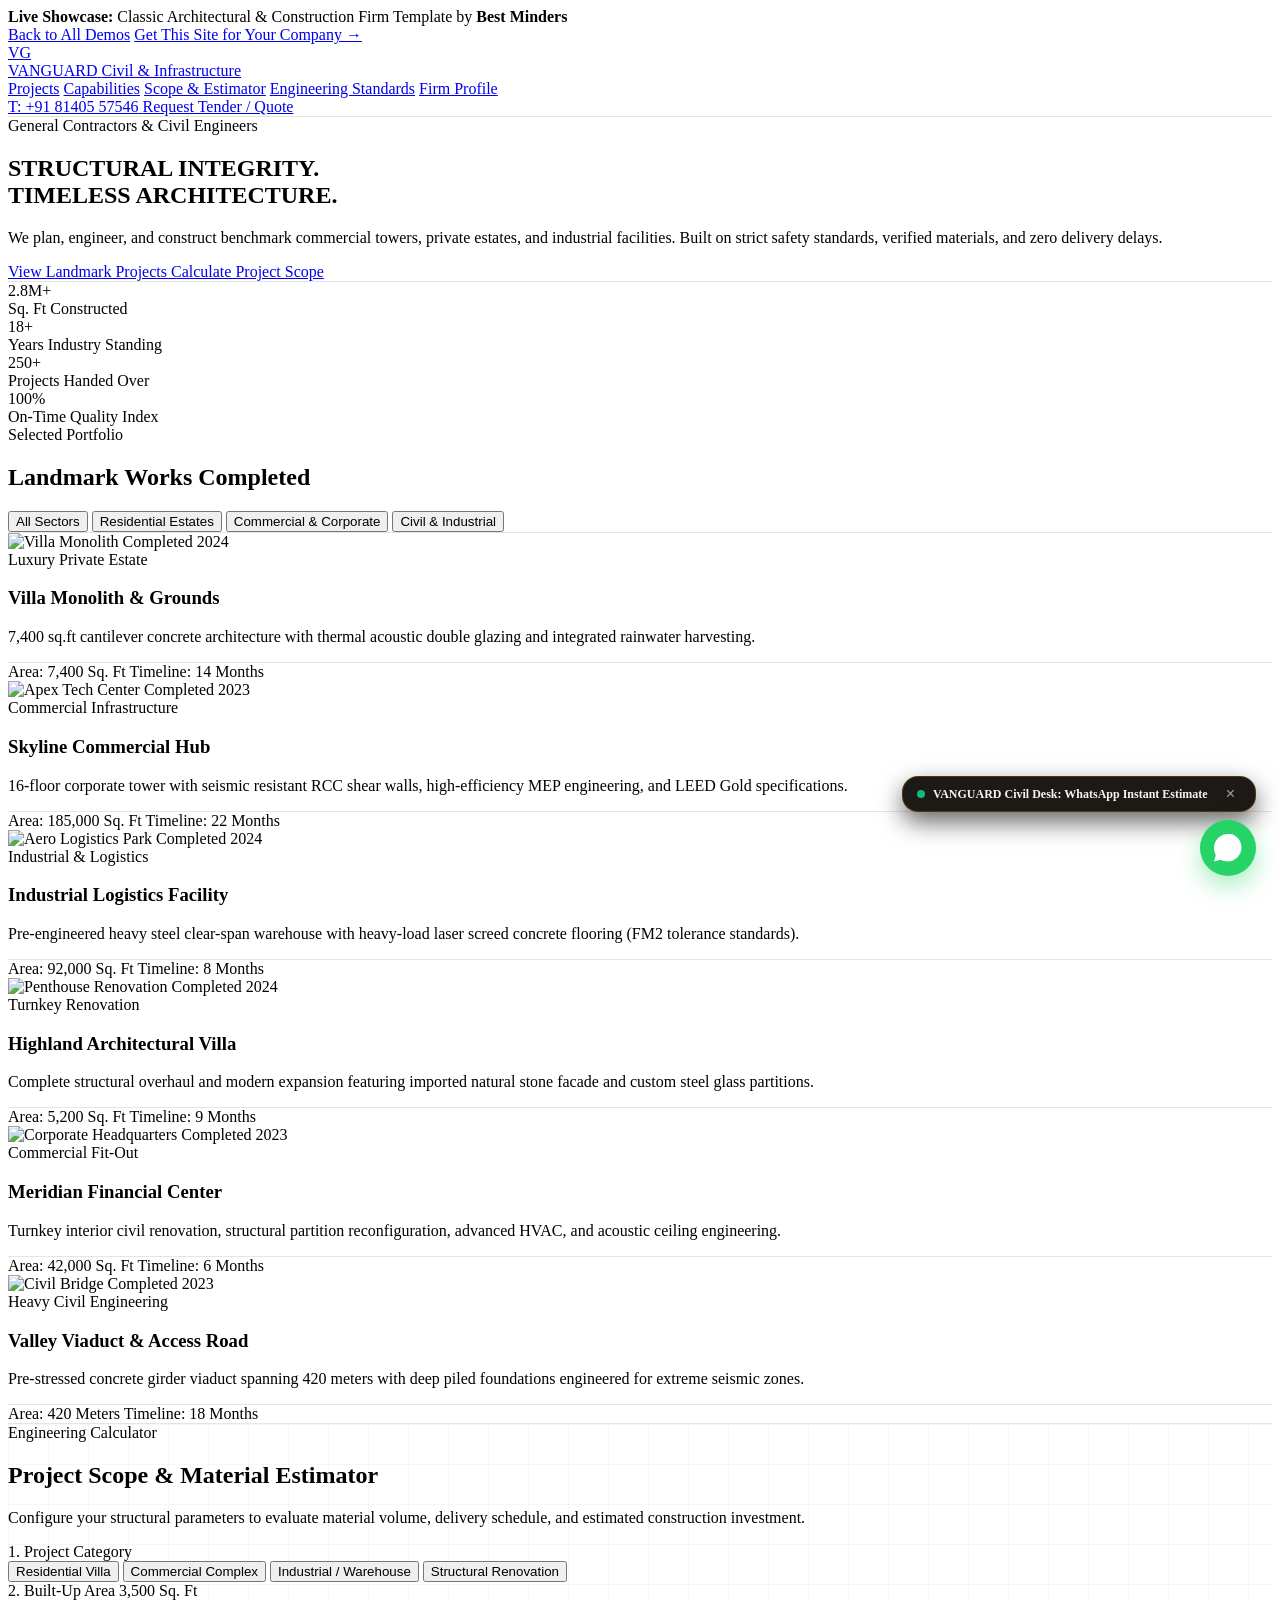
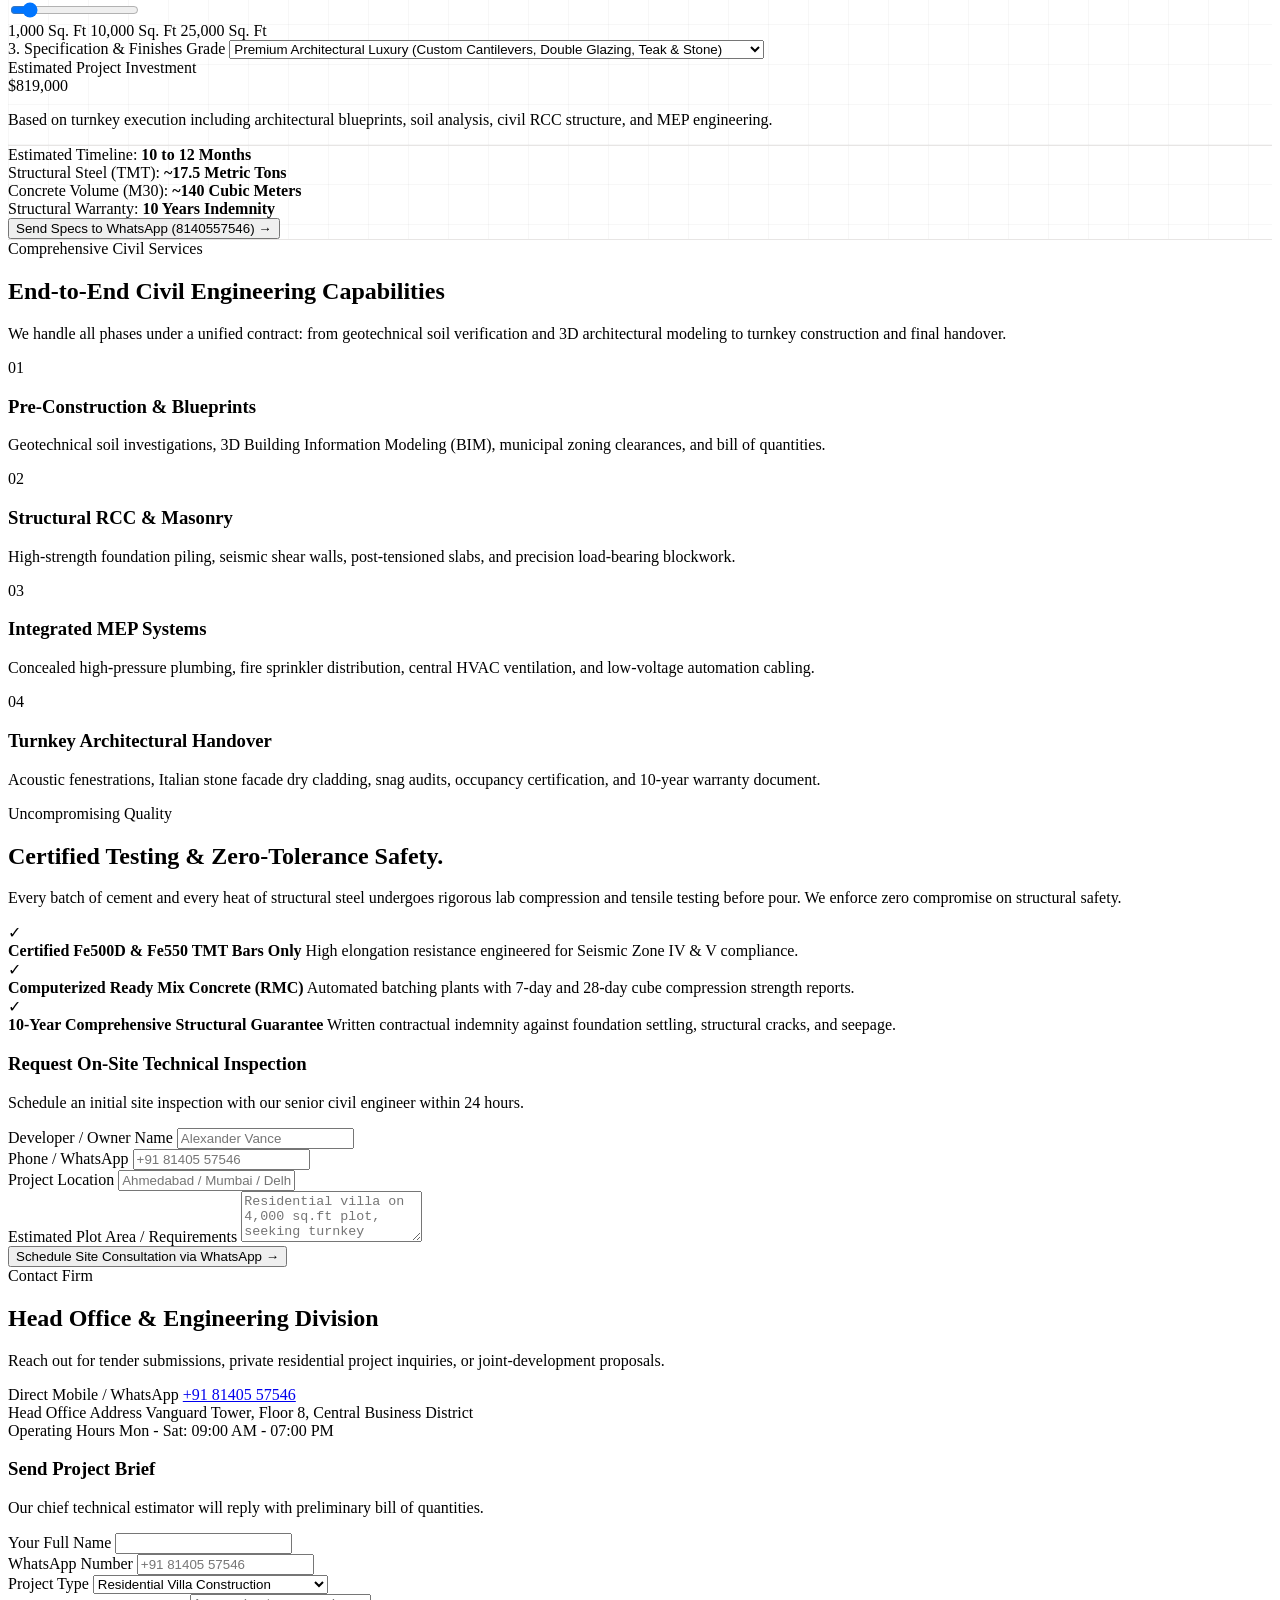
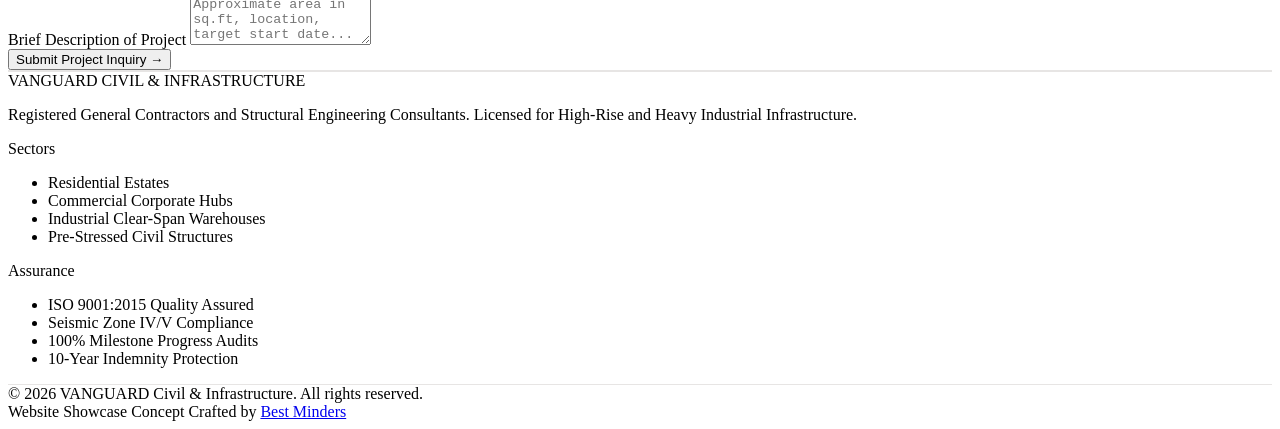
==== construction-site-1/index.html @ c62d1bfd "feat: redesign salon & construction demos, update typography, add local covers & high contrast borde" ====
<!DOCTYPE html>
<html lang="en" class="scroll-smooth">
<head>
  <meta charset="UTF-8">
  <meta name="viewport" content="width=device-width, initial-scale=1.0">
  <title>VANGUARD Civil & Infrastructure | General Contractors & Structural Engineering</title>
  <meta name="description" content="VANGUARD is a premier general contracting and structural civil engineering firm specializing in turnkey residential estates, commercial hubs, and industrial developments.">
  <link rel="canonical" href="https://bestminders.github.io/construction-site-1/">
  
  <!-- Architectural Typography -->
  <link rel="preconnect" href="https://fonts.googleapis.com">
  <link rel="preconnect" href="https://fonts.gstatic.com" crossorigin>
  <link href="https://fonts.googleapis.com/css2?family=Plus+Jakarta+Sans:wght@300;400;500;600;700;800&family=Space+Grotesk:wght@500;600;700;800&display=swap" rel="stylesheet">
  
  <!-- Tailwind CSS CDN -->
  <script src="https://cdn.tailwindcss.com"></script>
  <script>
    tailwind.config = {
      theme: {
        extend: {
          colors: {
            stone: {
              50: '#fafaf9',
              100: '#f5f5f4',
              200: '#e7e5e4',
              300: '#d6d3d1',
              400: '#a8a29e',
              500: '#78716c',
              600: '#57534e',
              700: '#44403c',
              800: '#292524',
              900: '#1c1917',
              950: '#0c0a09'
            },
            ochre: {
              DEFAULT: '#c2410c',
              dark: '#9a3412',
              light: '#ea580c'
            }
          },
          fontFamily: {
            title: ['"Space Grotesk"', 'sans-serif'],
            sans: ['"Plus Jakarta Sans"', 'sans-serif']
          }
        }
      }
    }
  </script>
  <style>
    .hairline-b { border-bottom: 1px solid #e7e5e4; }
    .hairline-t { border-top: 1px solid #e7e5e4; }
    .hairline-r { border-right: 1px solid #e7e5e4; }
    .hairline-l { border-left: 1px solid #e7e5e4; }
    .blueprint-grid {
      background-size: 40px 40px;
      background-image: 
        linear-gradient(to right, rgba(0, 0, 0, 0.03) 1px, transparent 1px),
        linear-gradient(to bottom, rgba(0, 0, 0, 0.03) 1px, transparent 1px);
    }
  </style>
</head>
<body class="bg-[#fafaf9] text-stone-900 font-sans antialiased selection:bg-stone-900 selection:text-white">

  <!-- Top Best Minders Showcase Sticky Bar -->
  <aside aria-label="Demo notice" class="bg-stone-950 text-stone-300 py-2.5 px-4 text-xs font-medium sticky top-0 z-50 border-b border-stone-800">
    <div class="max-w-7xl mx-auto flex flex-wrap items-center justify-between gap-3">
      <div class="flex items-center gap-2">
        <span class="inline-block w-2 h-2 rounded-full bg-emerald-500 animate-pulse"></span>
        <span><strong>Live Showcase:</strong> Classic Architectural & Construction Firm Template by <strong>Best Minders</strong></span>
      </div>
      <div class="flex items-center gap-4">
        <a href="https://bestminders.github.io/" class="text-stone-400 hover:text-white underline text-[11px] font-semibold">Back to All Demos</a>
        <a href="https://wa.me/918140557546?text=Hi%20Best%20Minders,%20I%20love%20the%20VANGUARD%20Construction%20Demo.%20I%20want%20a%20website%20like%20this%20for%20my%20business." target="_blank" rel="noopener noreferrer" class="bg-ochre hover:bg-ochre-light text-white px-3.5 py-1 rounded-md text-[11px] font-bold transition-colors">
          Get This Site for Your Company &rarr;
        </a>
      </div>
    </div>
  </aside>

  <!-- Firm Navigation Bar -->
  <header class="bg-[#fafaf9]/95 backdrop-blur-md sticky top-[41px] z-40 hairline-b">
    <div class="max-w-7xl mx-auto px-4 sm:px-6 lg:px-8 py-5 flex items-center justify-between">
      
      <!-- Brand Logo -->
      <a href="#" class="flex items-center gap-3 group">
        <div class="w-10 h-10 bg-stone-900 text-white flex items-center justify-center font-title font-bold text-lg tracking-tighter">
          VG
        </div>
        <div>
          <span class="font-title text-xl font-bold tracking-tight text-stone-950 block leading-tight">VANGUARD</span>
          <span class="text-[10px] uppercase tracking-[0.25em] text-stone-500 font-semibold block">Civil & Infrastructure</span>
        </div>
      </a>

      <!-- Desktop Navigation -->
      <nav class="hidden lg:flex items-center gap-8 text-xs font-semibold tracking-wider uppercase text-stone-700">
        <a href="#projects" class="hover:text-ochre transition-colors">Projects</a>
        <a href="#capabilities" class="hover:text-ochre transition-colors">Capabilities</a>
        <a href="#estimator" class="hover:text-ochre transition-colors text-ochre font-bold">Scope & Estimator</a>
        <a href="#standards" class="hover:text-ochre transition-colors">Engineering Standards</a>
        <a href="#about" class="hover:text-ochre transition-colors">Firm Profile</a>
      </nav>

      <!-- Direct Action Buttons -->
      <div class="flex items-center gap-3">
        <a href="tel:+918140557546" class="hidden sm:inline-flex items-center gap-1.5 px-3 py-2 text-xs font-semibold text-stone-700 hover:text-stone-950">
          <span>T: +91 81405 57546</span>
        </a>
        <a href="#contact" class="px-5 py-2.5 rounded-sm bg-stone-950 hover:bg-stone-800 text-white font-semibold text-xs tracking-wider uppercase transition-colors">
          Request Tender / Quote
        </a>
      </div>

    </div>
  </header>

  <!-- Hero Section -->
  <section class="relative bg-stone-950 text-white overflow-hidden py-16 sm:py-20">
    <!-- Authentic Construction Site Imagery Background -->
    <div class="absolute inset-0 opacity-25 bg-cover bg-center" style="background-image: url('https://images.unsplash.com/photo-1541888946425-d0fbb18615f8?auto=format&fit=crop&w=2000&q=85');"></div>
    <div class="absolute inset-0 bg-gradient-to-r from-stone-950 via-stone-950/90 to-stone-950/40"></div>

    <div class="max-w-7xl mx-auto px-4 sm:px-6 lg:px-8 relative z-10">
      <div class="max-w-3xl space-y-8">
        
        <div class="inline-flex items-center gap-2.5 px-3.5 py-1.5 bg-stone-900 border border-stone-800 text-stone-300 text-xs font-mono uppercase tracking-widest">
          <span class="w-2 h-2 bg-ochre inline-block"></span>
          <span>General Contractors & Civil Engineers</span>
        </div>

        <h1 class="font-title text-4xl sm:text-6xl lg:text-7xl font-bold tracking-tight text-white leading-[1.08]">
          STRUCTURAL INTEGRITY.<br>
          <span class="text-stone-400 font-normal">TIMELESS ARCHITECTURE.</span>
        </h1>

        <p class="text-base sm:text-lg text-stone-300 font-normal leading-relaxed max-w-2xl">
          We plan, engineer, and construct benchmark commercial towers, private estates, and industrial facilities. Built on strict safety standards, verified materials, and zero delivery delays.
        </p>

        <!-- Cohesive Matched Action Buttons -->
        <div class="pt-2 flex flex-col sm:flex-row items-stretch sm:items-center gap-4">
          <a href="#projects" class="px-8 py-4 bg-ochre hover:bg-ochre-light text-white font-title font-bold text-xs uppercase tracking-widest text-center transition-all shadow-lg hover:shadow-orange-900/30">
            View Landmark Projects
          </a>
          <a href="#estimator" class="px-8 py-4 bg-stone-900 hover:bg-stone-800 border border-stone-600 hover:border-stone-400 text-stone-100 font-title font-semibold text-xs uppercase tracking-widest text-center transition-all">
            Calculate Project Scope
          </a>
        </div>

      </div>
    </div>

    <!-- Credibility & Operational Stats Strip with Dynamic Count-Up -->
    <div id="stats-section" class="mt-20 hairline-t border-stone-800 bg-stone-900/90 backdrop-blur-md">
      <div class="max-w-7xl mx-auto px-4 sm:px-6 lg:px-8 py-8 grid grid-cols-2 md:grid-cols-4 gap-8">
        
        <div class="border-l-2 border-ochre pl-4">
          <div class="font-title text-3xl sm:text-5xl font-extrabold text-white tracking-tight">
            <span class="counter-num" data-target="2.8" data-decimals="1" data-suffix="M+">0.0M+</span>
          </div>
          <div class="text-xs uppercase tracking-wider text-stone-300 font-semibold mt-2">Sq. Ft Constructed</div>
        </div>

        <div class="border-l-2 border-stone-700 pl-4">
          <div class="font-title text-3xl sm:text-5xl font-extrabold text-white tracking-tight">
            <span class="counter-num" data-target="18" data-decimals="0" data-suffix="+">0+</span>
          </div>
          <div class="text-xs uppercase tracking-wider text-stone-300 font-semibold mt-2">Years Industry Standing</div>
        </div>

        <div class="border-l-2 border-ochre pl-4">
          <div class="font-title text-3xl sm:text-5xl font-extrabold text-white tracking-tight">
            <span class="counter-num" data-target="250" data-decimals="0" data-suffix="+">0+</span>
          </div>
          <div class="text-xs uppercase tracking-wider text-stone-300 font-semibold mt-2">Projects Handed Over</div>
        </div>

        <div class="border-l-2 border-stone-700 pl-4">
          <div class="font-title text-3xl sm:text-5xl font-extrabold text-white tracking-tight">
            <span class="counter-num" data-target="100" data-decimals="0" data-suffix="%">0%</span>
          </div>
          <div class="text-xs uppercase tracking-wider text-stone-300 font-semibold mt-2">On-Time Quality Index</div>
        </div>

      </div>
    </div>
  </section>

  <!-- Landmark Projects Portfolio Section -->
  <section id="projects" class="py-14 sm:py-16 max-w-7xl mx-auto px-4 sm:px-6 lg:px-8">
    
    <div class="flex flex-col md:flex-row md:items-end justify-between gap-6 pb-12 hairline-b">
      <div>
        <span class="text-xs font-mono uppercase tracking-widest text-ochre font-bold">Selected Portfolio</span>
        <h2 class="font-title text-3xl sm:text-5xl font-bold text-stone-950 mt-2 tracking-tight">
          Landmark Works Completed
        </h2>
      </div>

      <!-- Filter Buttons -->
      <div class="flex flex-wrap gap-2 text-xs font-semibold" id="portfolioFilter">
        <button onclick="filterPortfolio('all')" class="p-btn active px-4 py-2 bg-stone-950 text-white transition-colors" data-filter="all">All Sectors</button>
        <button onclick="filterPortfolio('residential')" class="p-btn px-4 py-2 bg-stone-100 hover:bg-stone-200 text-stone-700 transition-colors" data-filter="residential">Residential Estates</button>
        <button onclick="filterPortfolio('commercial')" class="p-btn px-4 py-2 bg-stone-100 hover:bg-stone-200 text-stone-700 transition-colors" data-filter="commercial">Commercial & Corporate</button>
        <button onclick="filterPortfolio('infrastructure')" class="p-btn px-4 py-2 bg-stone-100 hover:bg-stone-200 text-stone-700 transition-colors" data-filter="infrastructure">Civil & Industrial</button>
      </div>
    </div>

    <!-- Projects Grid -->
    <div class="grid grid-cols-1 md:grid-cols-2 lg:grid-cols-3 gap-8 pt-12">
      
      <!-- Project 1 -->
      <article class="project-card residential group bg-white border border-stone-200 overflow-hidden flex flex-col justify-between">
        <div>
          <div class="aspect-[16/11] overflow-hidden bg-stone-200 relative">
            <img src="https://images.unsplash.com/photo-1600585154340-be6161a56a0c?auto=format&fit=crop&w=1000&q=80" alt="Villa Monolith" class="w-full h-full object-cover group-hover:scale-105 transition-transform duration-700">
            <span class="absolute top-3 left-3 bg-stone-950/80 backdrop-blur-sm text-white px-2.5 py-1 text-[10px] font-mono uppercase tracking-wider">Completed 2024</span>
          </div>
          <div class="p-6">
            <span class="text-xs uppercase tracking-widest text-ochre font-bold">Luxury Private Estate</span>
            <h3 class="font-title text-xl font-bold text-stone-950 mt-1">Villa Monolith & Grounds</h3>
            <p class="text-xs sm:text-sm text-stone-600 mt-2.5 leading-relaxed font-normal">
              7,400 sq.ft cantilever concrete architecture with thermal acoustic double glazing and integrated rainwater harvesting.
            </p>
          </div>
        </div>
        <div class="px-6 pb-6 pt-3 hairline-t border-stone-100 flex items-center justify-between text-xs text-stone-500 font-mono">
          <span>Area: 7,400 Sq. Ft</span>
          <span>Timeline: 14 Months</span>
        </div>
      </article>

      <!-- Project 2 -->
      <article class="project-card commercial group bg-white border border-stone-200 overflow-hidden flex flex-col justify-between">
        <div>
          <div class="aspect-[16/11] overflow-hidden bg-stone-200 relative">
            <img src="https://images.unsplash.com/photo-1486406146926-c627a92ad1ab?auto=format&fit=crop&w=1000&q=80" alt="Apex Tech Center" class="w-full h-full object-cover group-hover:scale-105 transition-transform duration-700">
            <span class="absolute top-3 left-3 bg-stone-950/80 backdrop-blur-sm text-white px-2.5 py-1 text-[10px] font-mono uppercase tracking-wider">Completed 2023</span>
          </div>
          <div class="p-6">
            <span class="text-xs uppercase tracking-widest text-ochre font-bold">Commercial Infrastructure</span>
            <h3 class="font-title text-xl font-bold text-stone-950 mt-1">Skyline Commercial Hub</h3>
            <p class="text-xs sm:text-sm text-stone-600 mt-2.5 leading-relaxed font-normal">
              16-floor corporate tower with seismic resistant RCC shear walls, high-efficiency MEP engineering, and LEED Gold specifications.
            </p>
          </div>
        </div>
        <div class="px-6 pb-6 pt-3 hairline-t border-stone-100 flex items-center justify-between text-xs text-stone-500 font-mono">
          <span>Area: 185,000 Sq. Ft</span>
          <span>Timeline: 22 Months</span>
        </div>
      </article>

      <!-- Project 3 -->
      <article class="project-card infrastructure group bg-white border border-stone-200 overflow-hidden flex flex-col justify-between">
        <div>
          <div class="aspect-[16/11] overflow-hidden bg-stone-200 relative">
            <img src="https://images.unsplash.com/photo-1590486803833-1c5dc8ddd4c8?auto=format&fit=crop&w=1000&q=80" alt="Aero Logistics Park" class="w-full h-full object-cover group-hover:scale-105 transition-transform duration-700">
            <span class="absolute top-3 left-3 bg-stone-950/80 backdrop-blur-sm text-white px-2.5 py-1 text-[10px] font-mono uppercase tracking-wider">Completed 2024</span>
          </div>
          <div class="p-6">
            <span class="text-xs uppercase tracking-widest text-ochre font-bold">Industrial & Logistics</span>
            <h3 class="font-title text-xl font-bold text-stone-950 mt-1">Industrial Logistics Facility</h3>
            <p class="text-xs sm:text-sm text-stone-600 mt-2.5 leading-relaxed font-normal">
              Pre-engineered heavy steel clear-span warehouse with heavy-load laser screed concrete flooring (FM2 tolerance standards).
            </p>
          </div>
        </div>
        <div class="px-6 pb-6 pt-3 hairline-t border-stone-100 flex items-center justify-between text-xs text-stone-500 font-mono">
          <span>Area: 92,000 Sq. Ft</span>
          <span>Timeline: 8 Months</span>
        </div>
      </article>

      <!-- Project 4 -->
      <article class="project-card residential group bg-white border border-stone-200 overflow-hidden flex flex-col justify-between">
        <div>
          <div class="aspect-[16/11] overflow-hidden bg-stone-200 relative">
            <img src="https://images.unsplash.com/photo-1600607687939-ce8a6c25118c?auto=format&fit=crop&w=1000&q=80" alt="Penthouse Renovation" class="w-full h-full object-cover group-hover:scale-105 transition-transform duration-700">
            <span class="absolute top-3 left-3 bg-stone-950/80 backdrop-blur-sm text-white px-2.5 py-1 text-[10px] font-mono uppercase tracking-wider">Completed 2024</span>
          </div>
          <div class="p-6">
            <span class="text-xs uppercase tracking-widest text-ochre font-bold">Turnkey Renovation</span>
            <h3 class="font-title text-xl font-bold text-stone-950 mt-1">Highland Architectural Villa</h3>
            <p class="text-xs sm:text-sm text-stone-600 mt-2.5 leading-relaxed font-normal">
              Complete structural overhaul and modern expansion featuring imported natural stone facade and custom steel glass partitions.
            </p>
          </div>
        </div>
        <div class="px-6 pb-6 pt-3 hairline-t border-stone-100 flex items-center justify-between text-xs text-stone-500 font-mono">
          <span>Area: 5,200 Sq. Ft</span>
          <span>Timeline: 9 Months</span>
        </div>
      </article>

      <!-- Project 5 -->
      <article class="project-card commercial group bg-white border border-stone-200 overflow-hidden flex flex-col justify-between">
        <div>
          <div class="aspect-[16/11] overflow-hidden bg-stone-200 relative">
            <img src="https://images.unsplash.com/photo-1497366216548-37526070297c?auto=format&fit=crop&w=1000&q=80" alt="Corporate Headquarters" class="w-full h-full object-cover group-hover:scale-105 transition-transform duration-700">
            <span class="absolute top-3 left-3 bg-stone-950/80 backdrop-blur-sm text-white px-2.5 py-1 text-[10px] font-mono uppercase tracking-wider">Completed 2023</span>
          </div>
          <div class="p-6">
            <span class="text-xs uppercase tracking-widest text-ochre font-bold">Commercial Fit-Out</span>
            <h3 class="font-title text-xl font-bold text-stone-950 mt-1">Meridian Financial Center</h3>
            <p class="text-xs sm:text-sm text-stone-600 mt-2.5 leading-relaxed font-normal">
              Turnkey interior civil renovation, structural partition reconfiguration, advanced HVAC, and acoustic ceiling engineering.
            </p>
          </div>
        </div>
        <div class="px-6 pb-6 pt-3 hairline-t border-stone-100 flex items-center justify-between text-xs text-stone-500 font-mono">
          <span>Area: 42,000 Sq. Ft</span>
          <span>Timeline: 6 Months</span>
        </div>
      </article>

      <!-- Project 6 -->
      <article class="project-card infrastructure group bg-white border border-stone-200 overflow-hidden flex flex-col justify-between">
        <div>
          <div class="aspect-[16/11] overflow-hidden bg-stone-200 relative">
            <img src="https://images.unsplash.com/photo-1581094794329-c8112a89af12?auto=format&fit=crop&w=1000&q=80" alt="Civil Bridge" class="w-full h-full object-cover group-hover:scale-105 transition-transform duration-700">
            <span class="absolute top-3 left-3 bg-stone-950/80 backdrop-blur-sm text-white px-2.5 py-1 text-[10px] font-mono uppercase tracking-wider">Completed 2023</span>
          </div>
          <div class="p-6">
            <span class="text-xs uppercase tracking-widest text-ochre font-bold">Heavy Civil Engineering</span>
            <h3 class="font-title text-xl font-bold text-stone-950 mt-1">Valley Viaduct & Access Road</h3>
            <p class="text-xs sm:text-sm text-stone-600 mt-2.5 leading-relaxed font-normal">
              Pre-stressed concrete girder viaduct spanning 420 meters with deep piled foundations engineered for extreme seismic zones.
            </p>
          </div>
        </div>
        <div class="px-6 pb-6 pt-3 hairline-t border-stone-100 flex items-center justify-between text-xs text-stone-500 font-mono">
          <span>Area: 420 Meters</span>
          <span>Timeline: 18 Months</span>
        </div>
      </article>

    </div>
  </section>

  <!-- Interactive Construction Scope & Cost Estimator -->
  <section id="estimator" class="py-14 sm:py-16 bg-stone-100 hairline-t hairline-b blueprint-grid">
    <div class="max-w-5xl mx-auto px-4 sm:px-6 lg:px-8">
      
      <div class="text-center max-w-2xl mx-auto mb-14">
        <span class="text-xs font-mono uppercase tracking-widest text-ochre font-bold">Engineering Calculator</span>
        <h2 class="font-title text-3xl sm:text-5xl font-bold text-stone-950 mt-2 tracking-tight">
          Project Scope & Material Estimator
        </h2>
        <p class="text-xs sm:text-sm text-stone-600 mt-3 font-normal leading-relaxed">
          Configure your structural parameters to evaluate material volume, delivery schedule, and estimated construction investment.
        </p>
      </div>

      <div class="bg-white border border-stone-300 p-6 sm:p-10 shadow-sm grid grid-cols-1 lg:grid-cols-12 gap-8 items-start">
        
        <!-- Controls Column -->
        <div class="lg:col-span-7 space-y-6">
          
          <!-- Step 1: Structure Type -->
          <div>
            <label class="block text-xs uppercase font-bold text-stone-800 mb-2.5">
              1. Project Category
            </label>
            <div class="grid grid-cols-2 gap-2" id="structTypeGrid">
              <button onclick="setStructureType('residential', 180, 'Residential Villa')" class="type-btn active p-3 bg-stone-950 text-white text-xs font-semibold text-left">
                Residential Villa
              </button>
              <button onclick="setStructureType('commercial', 220, 'Commercial Office')" class="type-btn p-3 bg-stone-100 text-stone-700 hover:bg-stone-200 text-xs font-semibold text-left">
                Commercial Complex
              </button>
              <button onclick="setStructureType('industrial', 130, 'Industrial Warehouse')" class="type-btn p-3 bg-stone-100 text-stone-700 hover:bg-stone-200 text-xs font-semibold text-left">
                Industrial / Warehouse
              </button>
              <button onclick="setStructureType('renovation', 110, 'Structural Remodel')" class="type-btn p-3 bg-stone-100 text-stone-700 hover:bg-stone-200 text-xs font-semibold text-left">
                Structural Renovation
              </button>
            </div>
          </div>

          <!-- Step 2: Area Slider -->
          <div>
            <div class="flex justify-between items-center mb-2">
              <label class="text-xs uppercase font-bold text-stone-800">2. Built-Up Area</label>
              <span class="font-title text-base font-bold text-stone-950" id="areaDisplay">3,500 Sq. Ft</span>
            </div>
            <input type="range" id="areaInput" min="1000" max="25000" step="250" value="3500" oninput="calculateScope()" class="w-full accent-stone-950 cursor-pointer">
            <div class="flex justify-between text-[11px] font-mono text-stone-500 mt-1">
              <span>1,000 Sq. Ft</span>
              <span>10,000 Sq. Ft</span>
              <span>25,000 Sq. Ft</span>
            </div>
          </div>

          <!-- Step 3: Material Grade Package -->
          <div>
            <label class="block text-xs uppercase font-bold text-stone-800 mb-2">
              3. Specification & Finishes Grade
            </label>
            <select id="gradeSelect" onchange="calculateScope()" class="w-full bg-stone-50 border border-stone-300 p-3 text-xs text-stone-900 font-semibold focus:outline-none focus:border-stone-900">
              <option value="1.0">Standard Corporate Grade (Fe500D TMT, OPC 53 Concrete, Vitrified Surfaces)</option>
              <option value="1.3" selected>Premium Architectural Luxury (Custom Cantilevers, Double Glazing, Teak & Stone)</option>
              <option value="1.65">Ultra-Luxury Bespoke (Imported Marble, Structural Glass Curtain, Building Automation)</option>
            </select>
          </div>

        </div>

        <!-- Output Column -->
        <div class="lg:col-span-5 bg-stone-950 text-white p-6 sm:p-8 flex flex-col justify-between">
          
          <div class="space-y-4">
            <span class="text-[11px] font-mono uppercase tracking-widest text-stone-400">Estimated Project Investment</span>
            <div class="font-title text-3xl sm:text-4xl font-bold text-white tracking-tight" id="estimatedTotal">
              $819,000
            </div>
            <p class="text-xs text-stone-400 font-normal leading-relaxed">
              Based on turnkey execution including architectural blueprints, soil analysis, civil RCC structure, and MEP engineering.
            </p>
          </div>

          <!-- Technical Metrics -->
          <div class="my-6 pt-6 hairline-t border-stone-800 space-y-3 text-xs">
            <div class="flex justify-between">
              <span class="text-stone-400">Estimated Timeline:</span>
              <strong class="text-white font-mono" id="timelineEst">10 to 12 Months</strong>
            </div>
            <div class="flex justify-between">
              <span class="text-stone-400">Structural Steel (TMT):</span>
              <strong class="text-stone-300 font-mono" id="steelEst">~17.5 Metric Tons</strong>
            </div>
            <div class="flex justify-between">
              <span class="text-stone-400">Concrete Volume (M30):</span>
              <strong class="text-stone-300 font-mono" id="concreteEst">~140 Cubic Meters</strong>
            </div>
            <div class="flex justify-between">
              <span class="text-stone-400">Structural Warranty:</span>
              <strong class="text-emerald-400">10 Years Indemnity</strong>
            </div>
          </div>

          <!-- Direct WhatsApp Dispatch -->
          <button onclick="dispatchScopeWhatsApp()" class="w-full py-4 bg-ochre hover:bg-ochre-light text-white font-title font-bold text-xs uppercase tracking-widest transition-colors shadow-lg">
            Send Specs to WhatsApp (8140557546) &rarr;
          </button>

        </div>

      </div>

    </div>
  </section>

  <!-- Engineering Capabilities Section -->
  <section id="capabilities" class="py-14 sm:py-16 max-w-7xl mx-auto px-4 sm:px-6 lg:px-8">
    
    <div class="max-w-3xl mb-8">
      <span class="text-xs font-mono uppercase tracking-widest text-ochre font-bold">Comprehensive Civil Services</span>
      <h2 class="font-title text-3xl sm:text-5xl font-bold text-stone-950 mt-2 tracking-tight">
        End-to-End Civil Engineering Capabilities
      </h2>
      <p class="text-xs sm:text-sm text-stone-600 mt-3 font-normal leading-relaxed">
        We handle all phases under a unified contract: from geotechnical soil verification and 3D architectural modeling to turnkey construction and final handover.
      </p>
    </div>

    <div class="grid grid-cols-1 md:grid-cols-2 lg:grid-cols-4 gap-8">
      
      <div class="p-6 bg-white border border-stone-200">
        <div class="font-mono text-2xl font-bold text-stone-400 mb-4">01</div>
        <h3 class="font-title text-lg font-bold text-stone-950 mb-2">Pre-Construction & Blueprints</h3>
        <p class="text-xs text-stone-600 leading-relaxed font-normal">
          Geotechnical soil investigations, 3D Building Information Modeling (BIM), municipal zoning clearances, and bill of quantities.
        </p>
      </div>

      <div class="p-6 bg-white border border-stone-200">
        <div class="font-mono text-2xl font-bold text-stone-400 mb-4">02</div>
        <h3 class="font-title text-lg font-bold text-stone-950 mb-2">Structural RCC & Masonry</h3>
        <p class="text-xs text-stone-600 leading-relaxed font-normal">
          High-strength foundation piling, seismic shear walls, post-tensioned slabs, and precision load-bearing blockwork.
        </p>
      </div>

      <div class="p-6 bg-white border border-stone-200">
        <div class="font-mono text-2xl font-bold text-stone-400 mb-4">03</div>
        <h3 class="font-title text-lg font-bold text-stone-950 mb-2">Integrated MEP Systems</h3>
        <p class="text-xs text-stone-600 leading-relaxed font-normal">
          Concealed high-pressure plumbing, fire sprinkler distribution, central HVAC ventilation, and low-voltage automation cabling.
        </p>
      </div>

      <div class="p-6 bg-white border border-stone-200">
        <div class="font-mono text-2xl font-bold text-stone-400 mb-4">04</div>
        <h3 class="font-title text-lg font-bold text-stone-950 mb-2">Turnkey Architectural Handover</h3>
        <p class="text-xs text-stone-600 leading-relaxed font-normal">
          Acoustic fenestrations, Italian stone facade dry cladding, snag audits, occupancy certification, and 10-year warranty document.
        </p>
      </div>

    </div>

  </section>

  <!-- Engineering Standards & Quality Assurance -->
  <section id="standards" class="py-12 sm:py-14 bg-stone-900 text-white">
    <div class="max-w-7xl mx-auto px-4 sm:px-6 lg:px-8">
      
      <div class="grid grid-cols-1 lg:grid-cols-12 gap-12 items-center">
        
        <div class="lg:col-span-6 space-y-6">
          <span class="text-xs font-mono uppercase tracking-widest text-ochre font-bold">Uncompromising Quality</span>
          <h2 class="font-title text-3xl sm:text-5xl font-bold text-white tracking-tight">
            Certified Testing & Zero-Tolerance Safety.
          </h2>
          <p class="text-xs sm:text-sm text-stone-300 leading-relaxed font-normal">
            Every batch of cement and every heat of structural steel undergoes rigorous lab compression and tensile testing before pour. We enforce zero compromise on structural safety.
          </p>
          
          <div class="space-y-4 pt-2">
            <div class="flex items-start gap-3">
              <span class="w-5 h-5 rounded-full bg-ochre/20 text-ochre flex items-center justify-center font-bold text-xs shrink-0">&check;</span>
              <div>
                <strong class="text-sm font-title text-white block">Certified Fe500D & Fe550 TMT Bars Only</strong>
                <span class="text-xs text-stone-400">High elongation resistance engineered for Seismic Zone IV & V compliance.</span>
              </div>
            </div>

            <div class="flex items-start gap-3">
              <span class="w-5 h-5 rounded-full bg-ochre/20 text-ochre flex items-center justify-center font-bold text-xs shrink-0">&check;</span>
              <div>
                <strong class="text-sm font-title text-white block">Computerized Ready Mix Concrete (RMC)</strong>
                <span class="text-xs text-stone-400">Automated batching plants with 7-day and 28-day cube compression strength reports.</span>
              </div>
            </div>

            <div class="flex items-start gap-3">
              <span class="w-5 h-5 rounded-full bg-ochre/20 text-ochre flex items-center justify-center font-bold text-xs shrink-0">&check;</span>
              <div>
                <strong class="text-sm font-title text-white block">10-Year Comprehensive Structural Guarantee</strong>
                <span class="text-xs text-stone-400">Written contractual indemnity against foundation settling, structural cracks, and seepage.</span>
              </div>
            </div>
          </div>
        </div>

        <div class="lg:col-span-6 bg-stone-950 p-8 sm:p-10 border border-stone-800">
          <h3 class="font-title text-2xl font-bold text-white mb-2">Request On-Site Technical Inspection</h3>
          <p class="text-xs text-stone-400 mb-6 font-normal">Schedule an initial site inspection with our senior civil engineer within 24 hours.</p>

          <form onsubmit="handleSiteInspection(event)" class="space-y-4 text-xs">
            <div>
              <label class="block text-stone-300 font-semibold mb-1">Developer / Owner Name</label>
              <input type="text" id="inspName" required placeholder="Alexander Vance" class="w-full bg-stone-900 border border-stone-700 p-3 text-white focus:outline-none focus:border-white">
            </div>

            <div class="grid grid-cols-1 sm:grid-cols-2 gap-4">
              <div>
                <label class="block text-stone-300 font-semibold mb-1">Phone / WhatsApp</label>
                <input type="tel" id="inspPhone" required placeholder="+91 81405 57546" class="w-full bg-stone-900 border border-stone-700 p-3 text-white focus:outline-none focus:border-white">
              </div>
              <div>
                <label class="block text-stone-300 font-semibold mb-1">Project Location</label>
                <input type="text" id="inspLocation" required placeholder="Ahmedabad / Mumbai / Delhi" class="w-full bg-stone-900 border border-stone-700 p-3 text-white focus:outline-none focus:border-white">
              </div>
            </div>

            <div>
              <label class="block text-stone-300 font-semibold mb-1">Estimated Plot Area / Requirements</label>
              <textarea id="inspDetails" rows="3" placeholder="Residential villa on 4,000 sq.ft plot, seeking turnkey structural execution and architectural drawings." class="w-full bg-stone-900 border border-stone-700 p-3 text-white focus:outline-none focus:border-white"></textarea>
            </div>

            <button type="submit" class="w-full py-3.5 bg-white hover:bg-stone-200 text-stone-950 font-title font-bold text-xs uppercase tracking-widest transition-colors">
              Schedule Site Consultation via WhatsApp &rarr;
            </button>
          </form>
        </div>

      </div>

    </div>
  </section>

  <!-- Contact & Office Locations -->
  <section id="contact" class="py-14 sm:py-16 max-w-7xl mx-auto px-4 sm:px-6 lg:px-8">
    <div class="grid grid-cols-1 lg:grid-cols-12 gap-10 pb-10 hairline-b">
      
      <div class="lg:col-span-5 space-y-4">
        <span class="text-xs font-mono uppercase tracking-widest text-ochre font-bold">Contact Firm</span>
        <h2 class="font-title text-3xl sm:text-4xl font-bold text-stone-950 tracking-tight">
          Head Office & Engineering Division
        </h2>
        <p class="text-xs sm:text-sm text-stone-600 font-normal leading-relaxed">
          Reach out for tender submissions, private residential project inquiries, or joint-development proposals.
        </p>
        
        <div class="pt-4 space-y-3 text-xs">
          <div>
            <span class="text-stone-400 uppercase font-mono block text-[10px]">Direct Mobile / WhatsApp</span>
            <a href="https://wa.me/918140557546" target="_blank" rel="noopener noreferrer" class="font-title text-base font-bold text-stone-950 hover:text-ochre">
              +91 81405 57546
            </a>
          </div>
          <div>
            <span class="text-stone-400 uppercase font-mono block text-[10px]">Head Office Address</span>
            <span class="text-stone-800 font-medium">Vanguard Tower, Floor 8, Central Business District</span>
          </div>
          <div>
            <span class="text-stone-400 uppercase font-mono block text-[10px]">Operating Hours</span>
            <span class="text-stone-800 font-medium">Mon - Sat: 09:00 AM - 07:00 PM</span>
          </div>
        </div>
      </div>

      <div class="lg:col-span-7 bg-white p-8 border border-stone-200">
        <h3 class="font-title text-xl font-bold text-stone-950 mb-2">Send Project Brief</h3>
        <p class="text-xs text-stone-600 mb-6 font-normal">Our chief technical estimator will reply with preliminary bill of quantities.</p>

        <form onsubmit="handleDirectInquiry(event)" class="space-y-4 text-xs">
          <div class="grid grid-cols-1 sm:grid-cols-2 gap-4">
            <div>
              <label class="block text-stone-700 font-semibold mb-1">Your Full Name</label>
              <input type="text" id="contactName" required class="w-full bg-stone-50 border border-stone-300 p-3 text-stone-900 focus:outline-none focus:border-stone-950">
            </div>
            <div>
              <label class="block text-stone-700 font-semibold mb-1">WhatsApp Number</label>
              <input type="tel" id="contactPhone" required placeholder="+91 81405 57546" class="w-full bg-stone-50 border border-stone-300 p-3 text-stone-900 focus:outline-none focus:border-stone-950">
            </div>
          </div>

          <div>
            <label class="block text-stone-700 font-semibold mb-1">Project Type</label>
            <select id="contactType" class="w-full bg-stone-50 border border-stone-300 p-3 text-stone-900 focus:outline-none focus:border-stone-950">
              <option>Residential Villa Construction</option>
              <option>Commercial Complex / Office Tower</option>
              <option>Industrial Warehouse / Factory</option>
              <option>Turnkey Interior Renovation</option>
            </select>
          </div>

          <div>
            <label class="block text-stone-700 font-semibold mb-1">Brief Description of Project</label>
            <textarea id="contactMsg" rows="3" placeholder="Approximate area in sq.ft, location, target start date..." class="w-full bg-stone-50 border border-stone-300 p-3 text-stone-900 focus:outline-none focus:border-stone-950"></textarea>
          </div>

          <button type="submit" class="w-full py-3.5 bg-stone-950 hover:bg-stone-800 text-white font-title font-bold text-xs uppercase tracking-widest transition-colors">
            Submit Project Inquiry &rarr;
          </button>
        </form>
      </div>

    </div>
  </section>

  <!-- Classical Architectural Footer -->
  <footer class="bg-stone-950 text-stone-400 py-16 hairline-t border-stone-800 text-xs">
    <div class="max-w-7xl mx-auto px-4 sm:px-6 lg:px-8">
      
      <div class="grid grid-cols-1 md:grid-cols-12 gap-8 pb-12 hairline-b border-stone-800">
        <div class="md:col-span-6 space-y-3">
          <div class="font-title text-xl font-bold text-white tracking-tight">VANGUARD CIVIL & INFRASTRUCTURE</div>
          <p class="text-stone-400 max-w-md font-normal leading-relaxed">
            Registered General Contractors and Structural Engineering Consultants. Licensed for High-Rise and Heavy Industrial Infrastructure.
          </p>
        </div>

        <div class="md:col-span-3 space-y-2">
          <span class="font-title text-xs uppercase tracking-wider text-white font-bold block">Sectors</span>
          <ul class="space-y-1.5 text-stone-400">
            <li>Residential Estates</li>
            <li>Commercial Corporate Hubs</li>
            <li>Industrial Clear-Span Warehouses</li>
            <li>Pre-Stressed Civil Structures</li>
          </ul>
        </div>

        <div class="md:col-span-3 space-y-2">
          <span class="font-title text-xs uppercase tracking-wider text-white font-bold block">Assurance</span>
          <ul class="space-y-1.5 text-stone-400">
            <li>ISO 9001:2015 Quality Assured</li>
            <li>Seismic Zone IV/V Compliance</li>
            <li>100% Milestone Progress Audits</li>
            <li>10-Year Indemnity Protection</li>
          </ul>
        </div>
      </div>

      <div class="pt-8 flex flex-col sm:flex-row items-center justify-between gap-4 text-[11px] text-stone-500">
        <div>&copy; 2026 VANGUARD Civil & Infrastructure. All rights reserved.</div>
        <div>
          Website Showcase Concept Crafted by <a href="https://bestminders.github.io/" class="text-ochre hover:underline font-semibold">Best Minders</a>
        </div>
      </div>

    </div>
  </footer>

  <!-- Script for Interactive Estimator, Filters & Dynamic Count-Up Animation -->
  <script>
    let currentRate = 180;
    let currentTypeName = 'Residential Villa';

    function setStructureType(type, rate, name) {
      currentRate = rate;
      currentTypeName = name;
      document.querySelectorAll('#structTypeGrid .type-btn').forEach(btn => {
        btn.classList.remove('bg-stone-950', 'text-white');
        btn.classList.add('bg-stone-100', 'text-stone-700');
      });

      const clicked = event.currentTarget;
      clicked.classList.remove('bg-stone-100', 'text-stone-700');
      clicked.classList.add('bg-stone-950', 'text-white');
      calculateScope();
    }

    function calculateScope() {
      const area = parseInt(document.getElementById('areaInput').value, 10);
      const mult = parseFloat(document.getElementById('gradeSelect').value);

      document.getElementById('areaDisplay').innerText = area.toLocaleString() + ' Sq. Ft';

      const total = Math.round(area * currentRate * mult);
      document.getElementById('estimatedTotal').innerText = '$' + total.toLocaleString();

      // Steel: approx 5 kg/sq.ft = 0.005 metric tons/sq.ft
      const steelTons = (area * 0.005).toFixed(1);
      document.getElementById('steelEst').innerText = '~' + steelTons + ' Metric Tons';

      // Concrete: approx 0.04 cubic meters/sq.ft
      const concreteM3 = Math.round(area * 0.04);
      document.getElementById('concreteEst').innerText = '~' + concreteM3.toLocaleString() + ' Cubic Meters';

      // Timeline calculation
      let timeline = '8 to 10 Months';
      if (area > 15000) timeline = '16 to 20 Months';
      else if (area > 8000) timeline = '12 to 15 Months';
      else if (area > 4000) timeline = '10 to 12 Months';
      document.getElementById('timelineEst').innerText = timeline;
    }

    function dispatchScopeWhatsApp() {
      const area = document.getElementById('areaInput').value;
      const total = document.getElementById('estimatedTotal').innerText;
      const timeline = document.getElementById('timelineEst').innerText;

      const message = `Hi VANGUARD Construction, I generated an estimate on your website:%0A- Sector: ${encodeURIComponent(currentTypeName)}%0A- Area: ${area} Sq.Ft%0A- Investment: ${encodeURIComponent(total)}%0A- Estimated Timeline: ${encodeURIComponent(timeline)}%0APlease schedule an architectural consultation.`;
      window.open(`https://wa.me/918140557546?text=${message}`, '_blank');
    }

    function filterPortfolio(filter) {
      document.querySelectorAll('#portfolioFilter .p-btn').forEach(btn => {
        if (btn.dataset.filter === filter) {
          btn.classList.add('bg-stone-950', 'text-white');
          btn.classList.remove('bg-stone-100', 'text-stone-700');
        } else {
          btn.classList.remove('bg-stone-950', 'text-white');
          btn.classList.add('bg-stone-100', 'text-stone-700');
        }
      });

      document.querySelectorAll('.project-card').forEach(card => {
        if (filter === 'all' || card.classList.contains(filter)) {
          card.style.display = 'flex';
        } else {
          card.style.display = 'none';
        }
      });
    }

    function handleSiteInspection(e) {
      e.preventDefault();
      const name = document.getElementById('inspName').value;
      const phone = document.getElementById('inspPhone').value;
      const loc = document.getElementById('inspLocation').value;
      const details = document.getElementById('inspDetails').value;

      const text = `Hi VANGUARD, Site Inspection Request:%0A- Name: ${encodeURIComponent(name)}%0A- Phone: ${encodeURIComponent(phone)}%0A- Location: ${encodeURIComponent(loc)}%0A- Project Specs: ${encodeURIComponent(details)}`;
      window.open(`https://wa.me/918140557546?text=${text}`, '_blank');
    }

    function handleDirectInquiry(e) {
      e.preventDefault();
      const name = document.getElementById('contactName').value;
      const phone = document.getElementById('contactPhone').value;
      const type = document.getElementById('contactType').value;
      const msg = document.getElementById('contactMsg').value;

      const text = `Hi VANGUARD, Project Inquiry:%0A- Name: ${encodeURIComponent(name)}%0A- Phone: ${encodeURIComponent(phone)}%0A- Type: ${encodeURIComponent(type)}%0A- Message: ${encodeURIComponent(msg)}`;
      window.open(`https://wa.me/918140557546?text=${text}`, '_blank');
    }

    // Dynamic Runtime Counter Animation
    function initStatsCounter() {
      const statsSection = document.getElementById('stats-section');
      if (!statsSection) return;

      let hasAnimated = false;
      const observer = new IntersectionObserver((entries) => {
        entries.forEach(entry => {
          if (entry.isIntersecting && !hasAnimated) {
            hasAnimated = true;
            runCounterAnimation();
          }
        });
      }, { threshold: 0.15 });

      observer.observe(statsSection);

      function runCounterAnimation() {
        const counters = document.querySelectorAll('.counter-num');
        counters.forEach(counter => {
          const target = parseFloat(counter.getAttribute('data-target'));
          const suffix = counter.getAttribute('data-suffix') || '';
          const decimals = parseInt(counter.getAttribute('data-decimals') || '0', 10);
          const duration = 1600; // 1.6s
          const startTime = performance.now();

          function frame(currentTime) {
            const elapsed = currentTime - startTime;
            const progress = Math.min(elapsed / duration, 1);
            // Ease out quartic for natural deceleration
            const ease = 1 - Math.pow(1 - progress, 4);
            const current = (target * ease).toFixed(decimals);
            counter.innerText = current + suffix;

            if (progress < 1) {
              requestAnimationFrame(frame);
            } else {
              counter.innerText = target.toFixed(decimals) + suffix;
            }
          }
          requestAnimationFrame(frame);
        });
      }
    }

    if (document.readyState === 'loading') {
      document.addEventListener('DOMContentLoaded', initStatsCounter);
    } else {
      initStatsCounter();
    }
  </script>
  <!-- Floating Civil Concierge WhatsApp Widget -->
  <aside aria-label="WhatsApp quick chat" style="position:fixed; bottom:24px; right:24px; z-index:9999; display:flex; flex-direction:column; align-items:flex-end; gap:8px;">
    <div id="wa-bubble-construction" style="background:#1c1917; color:#f5f5f4; font-size:12px; font-weight:600; padding:8px 14px; border-radius:16px; box-shadow:0 10px 25px rgba(0,0,0,0.6); border:1px solid rgba(217,119,6,0.3); display:flex; align-items:center; gap:8px;">
      <span style="width:8px; height:8px; border-radius:50%; background:#10b981; display:inline-block;"></span>
      <span>VANGUARD Civil Desk: WhatsApp Instant Estimate</span>
      <button onclick="document.getElementById('wa-bubble-construction').style.display='none'" style="background:none; border:none; color:#a8a29e; font-size:16px; cursor:pointer; line-height:1; margin-left:4px;">&times;</button>
    </div>
    <a href="https://wa.me/918140557546?text=Hi%20VANGUARD%20Civil,%20I%20want%20to%20discuss%20a%20construction%20project%20or%20site%20inspection." target="_blank" rel="noopener noreferrer" style="width:56px; height:56px; border-radius:50%; background:#25D366; box-shadow:0 10px 25px rgba(37,211,102,0.4); display:flex; align-items:center; justify-content:center; text-decoration:none; transition:transform 0.2s;" onmouseover="this.style.transform='scale(1.1)'" onmouseout="this.style.transform='scale(1)'" aria-label="Chat on WhatsApp">
      <svg style="width:28px; height:28px; fill:#ffffff;" viewBox="0 0 24 24"><path d="M12.031 6.172c-3.181 0-5.767 2.586-5.768 5.766-.001 1.298.38 2.27 1.019 3.287l-.582 2.128 2.182-.573c.978.58 1.911.928 3.145.929 3.178 0 5.767-2.587 5.768-5.766.001-3.187-2.575-5.77-5.764-5.771zm3.392 8.244c-.144.405-.837.774-1.17.824-.299.045-.677.063-1.092-.069-.252-.08-.575-.187-.988-.365-1.739-.751-2.874-2.502-2.961-2.617-.087-.116-.708-.94-.708-1.793s.448-1.273.607-1.446c.159-.173.346-.217.462-.217l.332.006c.106.005.249-.04.39.298.144.347.491 1.2.534 1.287.043.087.072.188.014.304-.058.116-.087.188-.173.289l-.26.304c-.087.086-.177.18-.076.354.101.174.449.741.964 1.201.662.591 1.221.774 1.394.86s.275.072.376-.044c.101-.116.433-.506.549-.68.116-.174.231-.145.39-.087s1.011.477 1.184.564.289.13.332.202c.045.072.045.419-.099.824zm-3.423-14.416c-6.627 0-12 5.373-12 12 0 2.159.57 4.186 1.564 5.942l-1.564 5.709 5.856-1.536c1.701.928 3.652 1.455 5.728 1.455 6.627 0 12-5.373 12-12 0-6.627-5.373-12-12-12z"/></svg>
    </a>
  </aside>

</body>
</html>
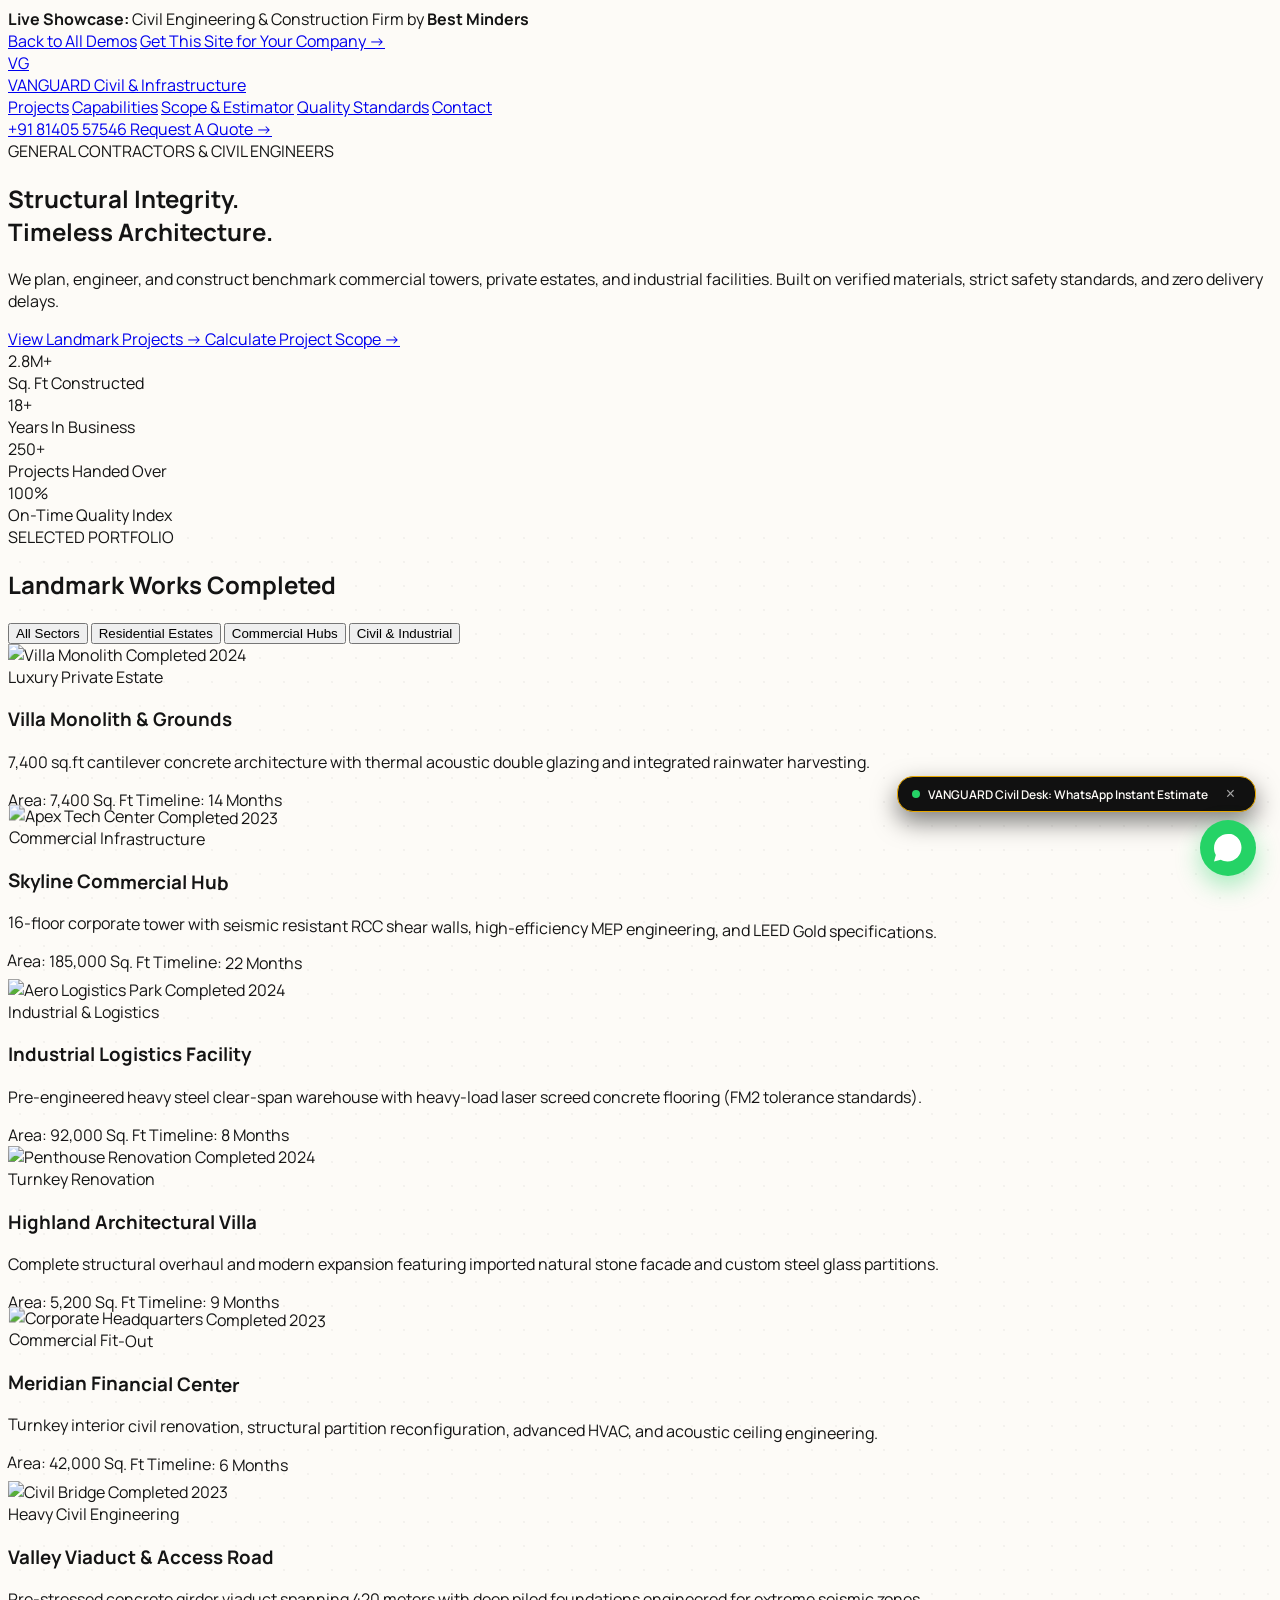
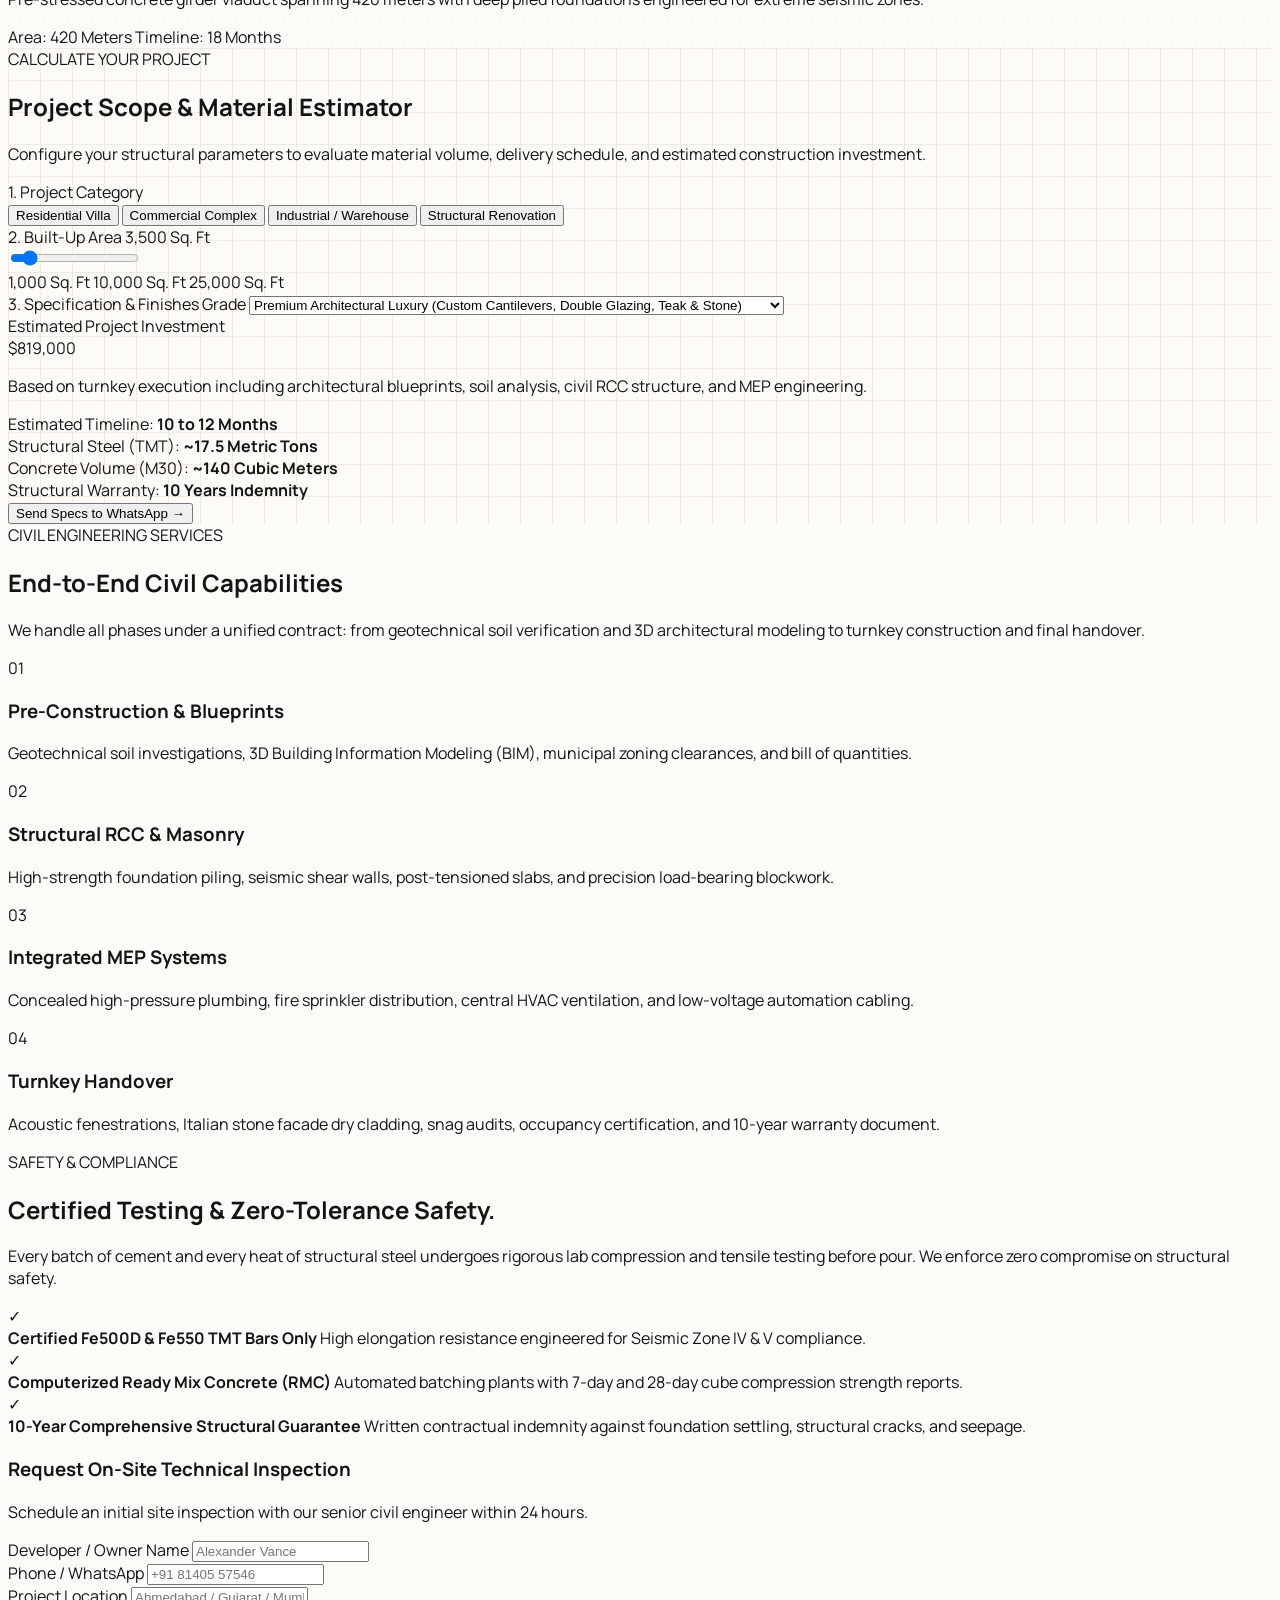
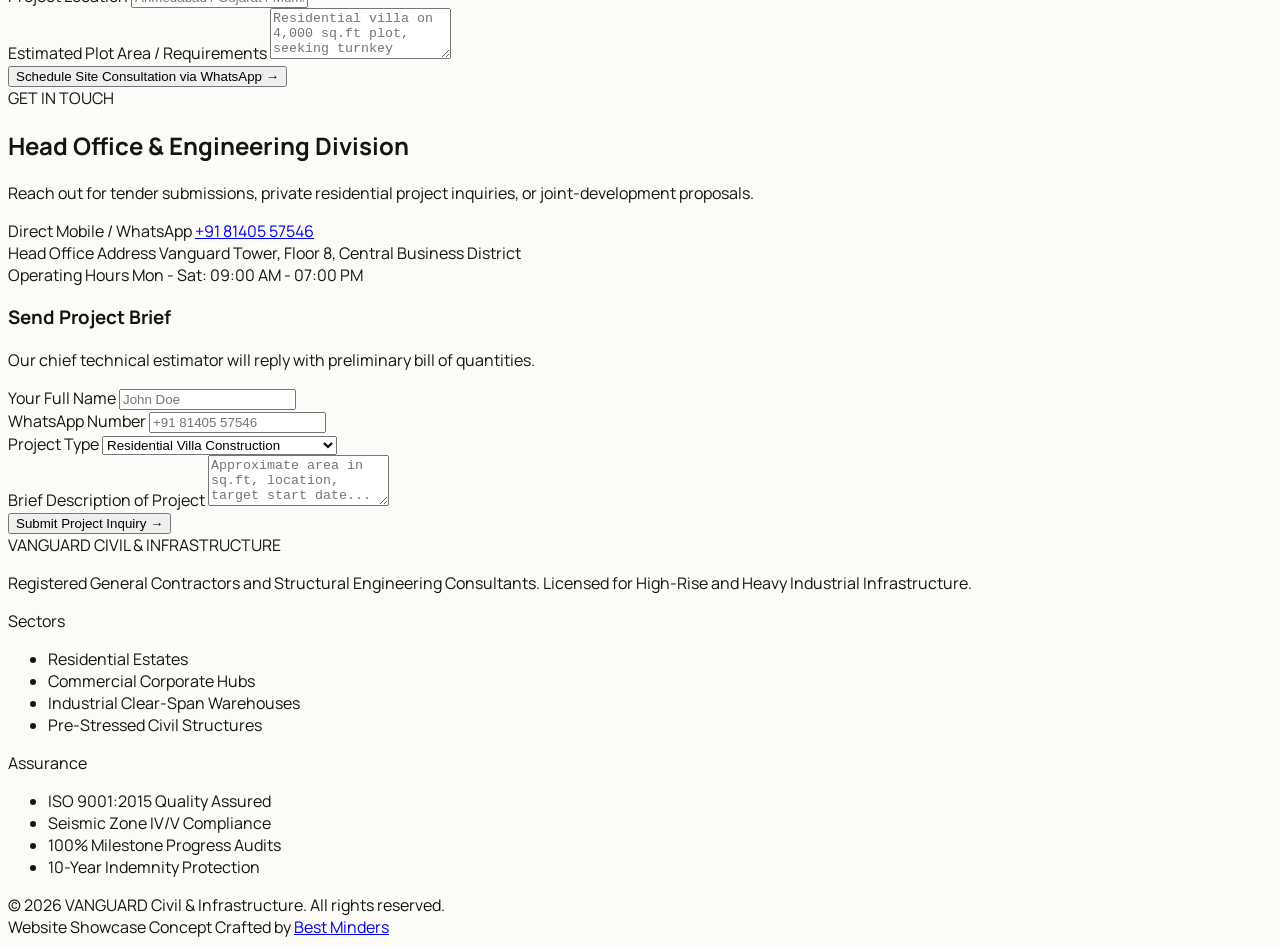
==== commit 9dab96de: "Upgrade VANGUARD construction demo to human-premium-ui design and add skill" ====
--- a/construction-site-1/index.html
+++ b/construction-site-1/index.html
@@ -6,11 +6,12 @@
   <title>VANGUARD Civil & Infrastructure | General Contractors & Structural Engineering</title>
   <meta name="description" content="VANGUARD is a premier general contracting and structural civil engineering firm specializing in turnkey residential estates, commercial hubs, and industrial developments.">
   <link rel="canonical" href="https://bestminders.github.io/construction-site-1/">
-  
-  <!-- Architectural Typography -->
+  <link rel="icon" type="image/png" href="/favicon.png">
+
+  <!-- Google Fonts: Fraunces (Headlines) & Manrope (Body) -->
   <link rel="preconnect" href="https://fonts.googleapis.com">
   <link rel="preconnect" href="https://fonts.gstatic.com" crossorigin>
-  <link href="https://fonts.googleapis.com/css2?family=Plus+Jakarta+Sans:wght@300;400;500;600;700;800&family=Space+Grotesk:wght@500;600;700;800&display=swap" rel="stylesheet">
+  <link href="https://fonts.googleapis.com/css2?family=Fraunces:ital,opsz,wght@0,9..144,600;0,9..144,700;1,9..144,600;1,9..144,700&family=Manrope:wght@400;500;600;700;800&display=swap" rel="stylesheet">
   
   <!-- Tailwind CSS CDN -->
   <script src="https://cdn.tailwindcss.com"></script>
@@ -19,58 +20,74 @@
       theme: {
         extend: {
           colors: {
-            stone: {
-              50: '#fafaf9',
-              100: '#f5f5f4',
-              200: '#e7e5e4',
-              300: '#d6d3d1',
-              400: '#a8a29e',
-              500: '#78716c',
-              600: '#57534e',
-              700: '#44403c',
-              800: '#292524',
-              900: '#1c1917',
-              950: '#0c0a09'
+            paper: '#FDFBF7',
+            cream: '#F5EFE3',
+            ink: '#111111',
+            charcoal: '#1C1C1C',
+            borderWarm: '#E8E0D0',
+            brandText: {
+              primary: '#141414',
+              secondary: '#5C5A54',
+              muted: '#A8A8A8'
             },
-            ochre: {
-              DEFAULT: '#c2410c',
-              dark: '#9a3412',
-              light: '#ea580c'
+            amberAccent: {
+              DEFAULT: '#E8A800',
+              hover: '#C79000',
+              light: '#FEF8E7'
             }
           },
           fontFamily: {
-            title: ['"Space Grotesk"', 'sans-serif'],
-            sans: ['"Plus Jakarta Sans"', 'sans-serif']
+            serif: ['"Fraunces"', 'Georgia', 'serif'],
+            sans: ['"Manrope"', '-apple-system', 'sans-serif']
           }
         }
       }
     }
   </script>
   <style>
-    .hairline-b { border-bottom: 1px solid #e7e5e4; }
-    .hairline-t { border-top: 1px solid #e7e5e4; }
-    .hairline-r { border-right: 1px solid #e7e5e4; }
-    .hairline-l { border-left: 1px solid #e7e5e4; }
+    body {
+      background-color: #FDFBF7;
+      color: #141414;
+      font-family: 'Manrope', -apple-system, sans-serif;
+    }
+    .font-serif-title {
+      font-family: 'Fraunces', Georgia, serif;
+    }
+    .paper-grain {
+      background-image: radial-gradient(rgba(17, 17, 17, 0.04) 1px, transparent 0);
+      background-size: 24px 24px;
+    }
     .blueprint-grid {
-      background-size: 40px 40px;
+      background-size: 32px 32px;
       background-image: 
-        linear-gradient(to right, rgba(0, 0, 0, 0.03) 1px, transparent 1px),
-        linear-gradient(to bottom, rgba(0, 0, 0, 0.03) 1px, transparent 1px);
+        linear-gradient(to right, rgba(232, 224, 208, 0.6) 1px, transparent 1px),
+        linear-gradient(to bottom, rgba(232, 224, 208, 0.6) 1px, transparent 1px);
+    }
+    .tilt-card {
+      transition: transform 0.3s cubic-bezier(0.16, 1, 0.3, 1), box-shadow 0.3s ease;
+    }
+    @media (min-width: 1024px) {
+      .tilt-card-slight {
+        transform: rotate(0.6deg);
+      }
+      .tilt-card-slight:hover {
+        transform: rotate(0deg) translateY(-4px);
+      }
     }
   </style>
 </head>
-<body class="bg-[#fafaf9] text-stone-900 font-sans antialiased selection:bg-stone-900 selection:text-white">
+<body class="bg-[#FDFBF7] text-[#141414] font-sans antialiased selection:bg-[#E8A800] selection:text-[#111111] overflow-x-hidden">
 
   <!-- Top Best Minders Showcase Sticky Bar -->
-  <aside aria-label="Demo notice" class="bg-stone-950 text-stone-300 py-2.5 px-4 text-xs font-medium sticky top-0 z-50 border-b border-stone-800">
+  <aside aria-label="Demo notice" class="bg-[#111111] text-[#A8A8A8] py-2.5 px-4 text-xs font-medium sticky top-0 z-50 border-b border-stone-800">
     <div class="max-w-7xl mx-auto flex flex-wrap items-center justify-between gap-3">
       <div class="flex items-center gap-2">
-        <span class="inline-block w-2 h-2 rounded-full bg-emerald-500 animate-pulse"></span>
-        <span><strong>Live Showcase:</strong> Classic Architectural & Construction Firm Template by <strong>Best Minders</strong></span>
+        <span class="inline-block w-2 h-2 rounded-full bg-emerald-400 animate-pulse"></span>
+        <span><strong class="text-white">Live Showcase:</strong> Civil Engineering & Construction Firm by <strong class="text-white">Best Minders</strong></span>
       </div>
       <div class="flex items-center gap-4">
-        <a href="https://bestminders.github.io/" class="text-stone-400 hover:text-white underline text-[11px] font-semibold">Back to All Demos</a>
-        <a href="https://wa.me/918140557546?text=Hi%20Best%20Minders,%20I%20love%20the%20VANGUARD%20Construction%20Demo.%20I%20want%20a%20website%20like%20this%20for%20my%20business." target="_blank" rel="noopener noreferrer" class="bg-ochre hover:bg-ochre-light text-white px-3.5 py-1 rounded-md text-[11px] font-bold transition-colors">
+        <a href="https://bestminders.github.io/" class="text-[#A8A8A8] hover:text-white underline text-xs font-semibold">Back to All Demos</a>
+        <a href="https://wa.me/918140557546?text=Hi%20Best%20Minders,%20I%20love%20the%20VANGUARD%20Construction%20Demo.%20I%20want%20a%20website%20like%20this%20for%20my%20business." target="_blank" rel="noopener noreferrer" class="bg-[#E8A800] hover:bg-[#C79000] text-[#111111] px-4 py-1.5 rounded-xl text-xs font-bold transition-all shadow-xs">
           Get This Site for Your Company &rarr;
         </a>
       </div>
@@ -78,36 +95,36 @@
   </aside>
 
   <!-- Firm Navigation Bar -->
-  <header class="bg-[#fafaf9]/95 backdrop-blur-md sticky top-[41px] z-40 hairline-b">
-    <div class="max-w-7xl mx-auto px-4 sm:px-6 lg:px-8 py-5 flex items-center justify-between">
+  <header class="bg-[#FDFBF7]/95 backdrop-blur-md sticky top-[41px] z-40 border-b border-[#E8E0D0]">
+    <div class="max-w-7xl mx-auto px-4 sm:px-6 lg:px-8 py-4 flex items-center justify-between">
       
       <!-- Brand Logo -->
       <a href="#" class="flex items-center gap-3 group">
-        <div class="w-10 h-10 bg-stone-900 text-white flex items-center justify-center font-title font-bold text-lg tracking-tighter">
+        <div class="w-10 h-10 rounded-xl bg-[#111111] text-white flex items-center justify-center font-serif text-lg font-bold border border-[#E8E0D0]">
           VG
         </div>
         <div>
-          <span class="font-title text-xl font-bold tracking-tight text-stone-950 block leading-tight">VANGUARD</span>
-          <span class="text-[10px] uppercase tracking-[0.25em] text-stone-500 font-semibold block">Civil & Infrastructure</span>
+          <span class="font-serif text-xl font-bold tracking-tight text-[#141414] block leading-tight">VANGUARD</span>
+          <span class="text-[10px] uppercase tracking-[0.2em] text-[#5C5A54] font-bold block">Civil & Infrastructure</span>
         </div>
       </a>
 
       <!-- Desktop Navigation -->
-      <nav class="hidden lg:flex items-center gap-8 text-xs font-semibold tracking-wider uppercase text-stone-700">
-        <a href="#projects" class="hover:text-ochre transition-colors">Projects</a>
-        <a href="#capabilities" class="hover:text-ochre transition-colors">Capabilities</a>
-        <a href="#estimator" class="hover:text-ochre transition-colors text-ochre font-bold">Scope & Estimator</a>
-        <a href="#standards" class="hover:text-ochre transition-colors">Engineering Standards</a>
-        <a href="#about" class="hover:text-ochre transition-colors">Firm Profile</a>
+      <nav class="hidden lg:flex items-center gap-8 text-xs font-semibold tracking-wider uppercase text-[#5C5A54]">
+        <a href="#projects" class="hover:text-[#141414] transition-colors">Projects</a>
+        <a href="#capabilities" class="hover:text-[#141414] transition-colors">Capabilities</a>
+        <a href="#estimator" class="hover:text-[#141414] transition-colors text-[#A67C00] font-bold">Scope & Estimator</a>
+        <a href="#standards" class="hover:text-[#141414] transition-colors">Quality Standards</a>
+        <a href="#contact" class="hover:text-[#141414] transition-colors">Contact</a>
       </nav>
 
       <!-- Direct Action Buttons -->
       <div class="flex items-center gap-3">
-        <a href="tel:+918140557546" class="hidden sm:inline-flex items-center gap-1.5 px-3 py-2 text-xs font-semibold text-stone-700 hover:text-stone-950">
-          <span>T: +91 81405 57546</span>
+        <a href="tel:+918140557546" class="hidden sm:inline-flex items-center gap-1.5 px-3 py-2 text-xs font-semibold text-[#5C5A54] hover:text-[#141414]">
+          <span>+91 81405 57546</span>
         </a>
-        <a href="#contact" class="px-5 py-2.5 rounded-sm bg-stone-950 hover:bg-stone-800 text-white font-semibold text-xs tracking-wider uppercase transition-colors">
-          Request Tender / Quote
+        <a href="#contact" class="h-10 px-5 rounded-xl bg-[#111111] hover:bg-[#262626] text-white font-semibold text-xs tracking-wider uppercase transition-colors flex items-center shadow-xs">
+          Request A Quote &rarr;
         </a>
       </div>
 
@@ -115,35 +132,37 @@
   </header>
 
   <!-- Hero Section -->
-  <section class="relative bg-stone-950 text-white overflow-hidden py-16 sm:py-20">
+  <section class="relative bg-[#111111] text-white overflow-hidden py-20 sm:py-28 border-b border-stone-800">
     <!-- Authentic Construction Site Imagery Background -->
-    <div class="absolute inset-0 opacity-25 bg-cover bg-center" style="background-image: url('https://images.unsplash.com/photo-1541888946425-d0fbb18615f8?auto=format&fit=crop&w=2000&q=85');"></div>
-    <div class="absolute inset-0 bg-gradient-to-r from-stone-950 via-stone-950/90 to-stone-950/40"></div>
+    <div class="absolute inset-0 opacity-20 bg-cover bg-center" style="background-image: url('https://images.unsplash.com/photo-1541888946425-d0fbb18615f8?auto=format&fit=crop&w=2000&q=85');"></div>
+    <div class="absolute inset-0 bg-gradient-to-r from-[#111111] via-[#111111]/90 to-transparent"></div>
 
     <div class="max-w-7xl mx-auto px-4 sm:px-6 lg:px-8 relative z-10">
-      <div class="max-w-3xl space-y-8">
+      <div class="max-w-3xl space-y-7">
         
-        <div class="inline-flex items-center gap-2.5 px-3.5 py-1.5 bg-stone-900 border border-stone-800 text-stone-300 text-xs font-mono uppercase tracking-widest">
-          <span class="w-2 h-2 bg-ochre inline-block"></span>
-          <span>General Contractors & Civil Engineers</span>
-        </div>
-
-        <h1 class="font-title text-4xl sm:text-6xl lg:text-7xl font-bold tracking-tight text-white leading-[1.08]">
-          STRUCTURAL INTEGRITY.<br>
-          <span class="text-stone-400 font-normal">TIMELESS ARCHITECTURE.</span>
+        <div class="inline-flex items-center gap-2.5 px-4 py-1.5 rounded-full bg-white/10 border border-white/15 text-[#E8A800] text-xs font-semibold uppercase tracking-[0.14em]">
+          <span class="w-1.5 h-1.5 rounded-full bg-[#E8A800]"></span>
+          <span>GENERAL CONTRACTORS & CIVIL ENGINEERS</span>
+        </div>
+
+        <h1 class="font-serif text-4xl sm:text-6xl lg:text-7xl font-bold tracking-tight text-white leading-[1.06]">
+          Structural Integrity.<br>
+          <span class="italic font-serif text-[#E8A800]">Timeless Architecture.</span>
         </h1>
 
-        <p class="text-base sm:text-lg text-stone-300 font-normal leading-relaxed max-w-2xl">
-          We plan, engineer, and construct benchmark commercial towers, private estates, and industrial facilities. Built on strict safety standards, verified materials, and zero delivery delays.
+        <p class="text-base sm:text-lg text-[#A8A8A8] font-normal leading-relaxed max-w-2xl">
+          We plan, engineer, and construct benchmark commercial towers, private estates, and industrial facilities. Built on verified materials, strict safety standards, and zero delivery delays.
         </p>
 
-        <!-- Cohesive Matched Action Buttons -->
-        <div class="pt-2 flex flex-col sm:flex-row items-stretch sm:items-center gap-4">
-          <a href="#projects" class="px-8 py-4 bg-ochre hover:bg-ochre-light text-white font-title font-bold text-xs uppercase tracking-widest text-center transition-all shadow-lg hover:shadow-orange-900/30">
-            View Landmark Projects
+        <!-- Cohesive Action Buttons -->
+        <div class="pt-4 flex flex-col sm:flex-row items-stretch sm:items-center gap-4">
+          <a href="#projects" class="h-[52px] px-8 rounded-xl bg-[#E8A800] hover:bg-[#C79000] text-[#111111] font-semibold text-sm flex items-center justify-center gap-2 transition-all shadow-md">
+            <span>View Landmark Projects</span>
+            <span>&rarr;</span>
           </a>
-          <a href="#estimator" class="px-8 py-4 bg-stone-900 hover:bg-stone-800 border border-stone-600 hover:border-stone-400 text-stone-100 font-title font-semibold text-xs uppercase tracking-widest text-center transition-all">
-            Calculate Project Scope
+          <a href="#estimator" class="h-[52px] px-8 rounded-xl bg-transparent hover:bg-white/10 border border-white/20 text-white font-semibold text-sm flex items-center justify-center gap-2 transition-all">
+            <span>Calculate Project Scope</span>
+            <span>&rarr;</span>
           </a>
         </div>
 
@@ -151,35 +170,35 @@
     </div>
 
     <!-- Credibility & Operational Stats Strip with Dynamic Count-Up -->
-    <div id="stats-section" class="mt-20 hairline-t border-stone-800 bg-stone-900/90 backdrop-blur-md">
+    <div id="stats-section" class="mt-20 border-t border-stone-800 bg-[#1C1C1C]/90 backdrop-blur-md">
       <div class="max-w-7xl mx-auto px-4 sm:px-6 lg:px-8 py-8 grid grid-cols-2 md:grid-cols-4 gap-8">
         
-        <div class="border-l-2 border-ochre pl-4">
-          <div class="font-title text-3xl sm:text-5xl font-extrabold text-white tracking-tight">
+        <div class="border-l-2 border-[#E8A800] pl-4">
+          <div class="font-serif text-3xl sm:text-5xl font-bold text-white tracking-tight">
             <span class="counter-num" data-target="2.8" data-decimals="1" data-suffix="M+">0.0M+</span>
           </div>
-          <div class="text-xs uppercase tracking-wider text-stone-300 font-semibold mt-2">Sq. Ft Constructed</div>
+          <div class="text-xs uppercase tracking-wider text-[#A8A8A8] font-semibold mt-2">Sq. Ft Constructed</div>
         </div>
 
         <div class="border-l-2 border-stone-700 pl-4">
-          <div class="font-title text-3xl sm:text-5xl font-extrabold text-white tracking-tight">
+          <div class="font-serif text-3xl sm:text-5xl font-bold text-white tracking-tight">
             <span class="counter-num" data-target="18" data-decimals="0" data-suffix="+">0+</span>
           </div>
-          <div class="text-xs uppercase tracking-wider text-stone-300 font-semibold mt-2">Years Industry Standing</div>
-        </div>
-
-        <div class="border-l-2 border-ochre pl-4">
-          <div class="font-title text-3xl sm:text-5xl font-extrabold text-white tracking-tight">
+          <div class="text-xs uppercase tracking-wider text-[#A8A8A8] font-semibold mt-2">Years In Business</div>
+        </div>
+
+        <div class="border-l-2 border-[#E8A800] pl-4">
+          <div class="font-serif text-3xl sm:text-5xl font-bold text-white tracking-tight">
             <span class="counter-num" data-target="250" data-decimals="0" data-suffix="+">0+</span>
           </div>
-          <div class="text-xs uppercase tracking-wider text-stone-300 font-semibold mt-2">Projects Handed Over</div>
+          <div class="text-xs uppercase tracking-wider text-[#A8A8A8] font-semibold mt-2">Projects Handed Over</div>
         </div>
 
         <div class="border-l-2 border-stone-700 pl-4">
-          <div class="font-title text-3xl sm:text-5xl font-extrabold text-white tracking-tight">
+          <div class="font-serif text-3xl sm:text-5xl font-bold text-white tracking-tight">
             <span class="counter-num" data-target="100" data-decimals="0" data-suffix="%">0%</span>
           </div>
-          <div class="text-xs uppercase tracking-wider text-stone-300 font-semibold mt-2">On-Time Quality Index</div>
+          <div class="text-xs uppercase tracking-wider text-[#A8A8A8] font-semibold mt-2">On-Time Quality Index</div>
         </div>
 
       </div>
@@ -187,22 +206,24 @@
   </section>
 
   <!-- Landmark Projects Portfolio Section -->
-  <section id="projects" class="py-14 sm:py-16 max-w-7xl mx-auto px-4 sm:px-6 lg:px-8">
+  <section id="projects" class="py-20 sm:py-28 max-w-7xl mx-auto px-4 sm:px-6 lg:px-8 paper-grain border-b border-[#E8E0D0]">
     
-    <div class="flex flex-col md:flex-row md:items-end justify-between gap-6 pb-12 hairline-b">
+    <div class="flex flex-col md:flex-row md:items-end justify-between gap-6 pb-10 border-b border-[#E8E0D0]">
       <div>
-        <span class="text-xs font-mono uppercase tracking-widest text-ochre font-bold">Selected Portfolio</span>
-        <h2 class="font-title text-3xl sm:text-5xl font-bold text-stone-950 mt-2 tracking-tight">
+        <div class="inline-flex items-center gap-2 px-3.5 py-1 rounded-full bg-[#F5EFE3] border border-[#E8E0D0] text-[#E8A800] text-xs font-semibold uppercase tracking-[0.14em]">
+          <span>SELECTED PORTFOLIO</span>
+        </div>
+        <h2 class="font-serif text-3xl sm:text-5xl font-bold text-[#141414] mt-3 tracking-tight">
           Landmark Works Completed
         </h2>
       </div>
 
       <!-- Filter Buttons -->
       <div class="flex flex-wrap gap-2 text-xs font-semibold" id="portfolioFilter">
-        <button onclick="filterPortfolio('all')" class="p-btn active px-4 py-2 bg-stone-950 text-white transition-colors" data-filter="all">All Sectors</button>
-        <button onclick="filterPortfolio('residential')" class="p-btn px-4 py-2 bg-stone-100 hover:bg-stone-200 text-stone-700 transition-colors" data-filter="residential">Residential Estates</button>
-        <button onclick="filterPortfolio('commercial')" class="p-btn px-4 py-2 bg-stone-100 hover:bg-stone-200 text-stone-700 transition-colors" data-filter="commercial">Commercial & Corporate</button>
-        <button onclick="filterPortfolio('infrastructure')" class="p-btn px-4 py-2 bg-stone-100 hover:bg-stone-200 text-stone-700 transition-colors" data-filter="infrastructure">Civil & Industrial</button>
+        <button onclick="filterPortfolio('all')" class="p-btn active px-4 py-2 rounded-xl bg-[#111111] text-white transition-all shadow-xs" data-filter="all">All Sectors</button>
+        <button onclick="filterPortfolio('residential')" class="p-btn px-4 py-2 rounded-xl bg-[#F5EFE3] hover:bg-[#ECE3D2] text-[#5C5A54] border border-[#E8E0D0] transition-all" data-filter="residential">Residential Estates</button>
+        <button onclick="filterPortfolio('commercial')" class="p-btn px-4 py-2 rounded-xl bg-[#F5EFE3] hover:bg-[#ECE3D2] text-[#5C5A54] border border-[#E8E0D0] transition-all" data-filter="commercial">Commercial Hubs</button>
+        <button onclick="filterPortfolio('infrastructure')" class="p-btn px-4 py-2 rounded-xl bg-[#F5EFE3] hover:bg-[#ECE3D2] text-[#5C5A54] border border-[#E8E0D0] transition-all" data-filter="infrastructure">Civil & Industrial</button>
       </div>
     </div>
 
@@ -210,126 +231,126 @@
     <div class="grid grid-cols-1 md:grid-cols-2 lg:grid-cols-3 gap-8 pt-12">
       
       <!-- Project 1 -->
-      <article class="project-card residential group bg-white border border-stone-200 overflow-hidden flex flex-col justify-between">
+      <article class="project-card residential group bg-white border border-[#E8E0D0] hover:border-[#E8A800] rounded-2xl overflow-hidden flex flex-col justify-between shadow-2xs hover:shadow-lg transition-all">
         <div>
-          <div class="aspect-[16/11] overflow-hidden bg-stone-200 relative">
-            <img src="https://images.unsplash.com/photo-1600585154340-be6161a56a0c?auto=format&fit=crop&w=1000&q=80" alt="Villa Monolith" class="w-full h-full object-cover group-hover:scale-105 transition-transform duration-700">
-            <span class="absolute top-3 left-3 bg-stone-950/80 backdrop-blur-sm text-white px-2.5 py-1 text-[10px] font-mono uppercase tracking-wider">Completed 2024</span>
+          <div class="aspect-[16/11] overflow-hidden bg-stone-900 relative">
+            <img src="https://images.unsplash.com/photo-1600585154340-be6161a56a0c?auto=format&fit=crop&w=1000&q=80" alt="Villa Monolith" class="w-full h-full object-cover group-hover:scale-105 transition-transform duration-500">
+            <span class="absolute top-3 left-3 bg-[#111111]/85 backdrop-blur-sm text-white px-3 py-1 rounded-full text-[11px] font-semibold">Completed 2024</span>
           </div>
           <div class="p-6">
-            <span class="text-xs uppercase tracking-widest text-ochre font-bold">Luxury Private Estate</span>
-            <h3 class="font-title text-xl font-bold text-stone-950 mt-1">Villa Monolith & Grounds</h3>
-            <p class="text-xs sm:text-sm text-stone-600 mt-2.5 leading-relaxed font-normal">
+            <span class="text-xs uppercase tracking-wider text-[#E8A800] font-bold">Luxury Private Estate</span>
+            <h3 class="font-serif text-2xl font-bold text-[#141414] mt-1">Villa Monolith & Grounds</h3>
+            <p class="text-sm text-[#5C5A54] mt-2.5 leading-relaxed font-normal">
               7,400 sq.ft cantilever concrete architecture with thermal acoustic double glazing and integrated rainwater harvesting.
             </p>
           </div>
         </div>
-        <div class="px-6 pb-6 pt-3 hairline-t border-stone-100 flex items-center justify-between text-xs text-stone-500 font-mono">
+        <div class="px-6 pb-6 pt-3 border-t border-[#E8E0D0] flex items-center justify-between text-xs text-[#5C5A54] font-medium">
           <span>Area: 7,400 Sq. Ft</span>
           <span>Timeline: 14 Months</span>
         </div>
       </article>
 
       <!-- Project 2 -->
-      <article class="project-card commercial group bg-white border border-stone-200 overflow-hidden flex flex-col justify-between">
+      <article class="project-card commercial group bg-white border border-[#E8E0D0] hover:border-[#E8A800] rounded-2xl overflow-hidden flex flex-col justify-between shadow-2xs hover:shadow-lg transition-all tilt-card tilt-card-slight">
         <div>
-          <div class="aspect-[16/11] overflow-hidden bg-stone-200 relative">
-            <img src="https://images.unsplash.com/photo-1486406146926-c627a92ad1ab?auto=format&fit=crop&w=1000&q=80" alt="Apex Tech Center" class="w-full h-full object-cover group-hover:scale-105 transition-transform duration-700">
-            <span class="absolute top-3 left-3 bg-stone-950/80 backdrop-blur-sm text-white px-2.5 py-1 text-[10px] font-mono uppercase tracking-wider">Completed 2023</span>
+          <div class="aspect-[16/11] overflow-hidden bg-stone-900 relative">
+            <img src="https://images.unsplash.com/photo-1486406146926-c627a92ad1ab?auto=format&fit=crop&w=1000&q=80" alt="Apex Tech Center" class="w-full h-full object-cover group-hover:scale-105 transition-transform duration-500">
+            <span class="absolute top-3 left-3 bg-[#111111]/85 backdrop-blur-sm text-white px-3 py-1 rounded-full text-[11px] font-semibold">Completed 2023</span>
           </div>
           <div class="p-6">
-            <span class="text-xs uppercase tracking-widest text-ochre font-bold">Commercial Infrastructure</span>
-            <h3 class="font-title text-xl font-bold text-stone-950 mt-1">Skyline Commercial Hub</h3>
-            <p class="text-xs sm:text-sm text-stone-600 mt-2.5 leading-relaxed font-normal">
+            <span class="text-xs uppercase tracking-wider text-[#E8A800] font-bold">Commercial Infrastructure</span>
+            <h3 class="font-serif text-2xl font-bold text-[#141414] mt-1">Skyline Commercial Hub</h3>
+            <p class="text-sm text-[#5C5A54] mt-2.5 leading-relaxed font-normal">
               16-floor corporate tower with seismic resistant RCC shear walls, high-efficiency MEP engineering, and LEED Gold specifications.
             </p>
           </div>
         </div>
-        <div class="px-6 pb-6 pt-3 hairline-t border-stone-100 flex items-center justify-between text-xs text-stone-500 font-mono">
+        <div class="px-6 pb-6 pt-3 border-t border-[#E8E0D0] flex items-center justify-between text-xs text-[#5C5A54] font-medium">
           <span>Area: 185,000 Sq. Ft</span>
           <span>Timeline: 22 Months</span>
         </div>
       </article>
 
       <!-- Project 3 -->
-      <article class="project-card infrastructure group bg-white border border-stone-200 overflow-hidden flex flex-col justify-between">
+      <article class="project-card infrastructure group bg-white border border-[#E8E0D0] hover:border-[#E8A800] rounded-2xl overflow-hidden flex flex-col justify-between shadow-2xs hover:shadow-lg transition-all">
         <div>
-          <div class="aspect-[16/11] overflow-hidden bg-stone-200 relative">
-            <img src="https://images.unsplash.com/photo-1590486803833-1c5dc8ddd4c8?auto=format&fit=crop&w=1000&q=80" alt="Aero Logistics Park" class="w-full h-full object-cover group-hover:scale-105 transition-transform duration-700">
-            <span class="absolute top-3 left-3 bg-stone-950/80 backdrop-blur-sm text-white px-2.5 py-1 text-[10px] font-mono uppercase tracking-wider">Completed 2024</span>
+          <div class="aspect-[16/11] overflow-hidden bg-stone-900 relative">
+            <img src="https://images.unsplash.com/photo-1590486803833-1c5dc8ddd4c8?auto=format&fit=crop&w=1000&q=80" alt="Aero Logistics Park" class="w-full h-full object-cover group-hover:scale-105 transition-transform duration-500">
+            <span class="absolute top-3 left-3 bg-[#111111]/85 backdrop-blur-sm text-white px-3 py-1 rounded-full text-[11px] font-semibold">Completed 2024</span>
           </div>
           <div class="p-6">
-            <span class="text-xs uppercase tracking-widest text-ochre font-bold">Industrial & Logistics</span>
-            <h3 class="font-title text-xl font-bold text-stone-950 mt-1">Industrial Logistics Facility</h3>
-            <p class="text-xs sm:text-sm text-stone-600 mt-2.5 leading-relaxed font-normal">
+            <span class="text-xs uppercase tracking-wider text-[#E8A800] font-bold">Industrial & Logistics</span>
+            <h3 class="font-serif text-2xl font-bold text-[#141414] mt-1">Industrial Logistics Facility</h3>
+            <p class="text-sm text-[#5C5A54] mt-2.5 leading-relaxed font-normal">
               Pre-engineered heavy steel clear-span warehouse with heavy-load laser screed concrete flooring (FM2 tolerance standards).
             </p>
           </div>
         </div>
-        <div class="px-6 pb-6 pt-3 hairline-t border-stone-100 flex items-center justify-between text-xs text-stone-500 font-mono">
+        <div class="px-6 pb-6 pt-3 border-t border-[#E8E0D0] flex items-center justify-between text-xs text-[#5C5A54] font-medium">
           <span>Area: 92,000 Sq. Ft</span>
           <span>Timeline: 8 Months</span>
         </div>
       </article>
 
       <!-- Project 4 -->
-      <article class="project-card residential group bg-white border border-stone-200 overflow-hidden flex flex-col justify-between">
+      <article class="project-card residential group bg-white border border-[#E8E0D0] hover:border-[#E8A800] rounded-2xl overflow-hidden flex flex-col justify-between shadow-2xs hover:shadow-lg transition-all">
         <div>
-          <div class="aspect-[16/11] overflow-hidden bg-stone-200 relative">
-            <img src="https://images.unsplash.com/photo-1600607687939-ce8a6c25118c?auto=format&fit=crop&w=1000&q=80" alt="Penthouse Renovation" class="w-full h-full object-cover group-hover:scale-105 transition-transform duration-700">
-            <span class="absolute top-3 left-3 bg-stone-950/80 backdrop-blur-sm text-white px-2.5 py-1 text-[10px] font-mono uppercase tracking-wider">Completed 2024</span>
+          <div class="aspect-[16/11] overflow-hidden bg-stone-900 relative">
+            <img src="https://images.unsplash.com/photo-1600607687939-ce8a6c25118c?auto=format&fit=crop&w=1000&q=80" alt="Penthouse Renovation" class="w-full h-full object-cover group-hover:scale-105 transition-transform duration-500">
+            <span class="absolute top-3 left-3 bg-[#111111]/85 backdrop-blur-sm text-white px-3 py-1 rounded-full text-[11px] font-semibold">Completed 2024</span>
           </div>
           <div class="p-6">
-            <span class="text-xs uppercase tracking-widest text-ochre font-bold">Turnkey Renovation</span>
-            <h3 class="font-title text-xl font-bold text-stone-950 mt-1">Highland Architectural Villa</h3>
-            <p class="text-xs sm:text-sm text-stone-600 mt-2.5 leading-relaxed font-normal">
+            <span class="text-xs uppercase tracking-wider text-[#E8A800] font-bold">Turnkey Renovation</span>
+            <h3 class="font-serif text-2xl font-bold text-[#141414] mt-1">Highland Architectural Villa</h3>
+            <p class="text-sm text-[#5C5A54] mt-2.5 leading-relaxed font-normal">
               Complete structural overhaul and modern expansion featuring imported natural stone facade and custom steel glass partitions.
             </p>
           </div>
         </div>
-        <div class="px-6 pb-6 pt-3 hairline-t border-stone-100 flex items-center justify-between text-xs text-stone-500 font-mono">
+        <div class="px-6 pb-6 pt-3 border-t border-[#E8E0D0] flex items-center justify-between text-xs text-[#5C5A54] font-medium">
           <span>Area: 5,200 Sq. Ft</span>
           <span>Timeline: 9 Months</span>
         </div>
       </article>
 
       <!-- Project 5 -->
-      <article class="project-card commercial group bg-white border border-stone-200 overflow-hidden flex flex-col justify-between">
+      <article class="project-card commercial group bg-white border border-[#E8E0D0] hover:border-[#E8A800] rounded-2xl overflow-hidden flex flex-col justify-between shadow-2xs hover:shadow-lg transition-all tilt-card tilt-card-slight">
         <div>
-          <div class="aspect-[16/11] overflow-hidden bg-stone-200 relative">
-            <img src="https://images.unsplash.com/photo-1497366216548-37526070297c?auto=format&fit=crop&w=1000&q=80" alt="Corporate Headquarters" class="w-full h-full object-cover group-hover:scale-105 transition-transform duration-700">
-            <span class="absolute top-3 left-3 bg-stone-950/80 backdrop-blur-sm text-white px-2.5 py-1 text-[10px] font-mono uppercase tracking-wider">Completed 2023</span>
+          <div class="aspect-[16/11] overflow-hidden bg-stone-900 relative">
+            <img src="https://images.unsplash.com/photo-1497366216548-37526070297c?auto=format&fit=crop&w=1000&q=80" alt="Corporate Headquarters" class="w-full h-full object-cover group-hover:scale-105 transition-transform duration-500">
+            <span class="absolute top-3 left-3 bg-[#111111]/85 backdrop-blur-sm text-white px-3 py-1 rounded-full text-[11px] font-semibold">Completed 2023</span>
           </div>
           <div class="p-6">
-            <span class="text-xs uppercase tracking-widest text-ochre font-bold">Commercial Fit-Out</span>
-            <h3 class="font-title text-xl font-bold text-stone-950 mt-1">Meridian Financial Center</h3>
-            <p class="text-xs sm:text-sm text-stone-600 mt-2.5 leading-relaxed font-normal">
+            <span class="text-xs uppercase tracking-wider text-[#E8A800] font-bold">Commercial Fit-Out</span>
+            <h3 class="font-serif text-2xl font-bold text-[#141414] mt-1">Meridian Financial Center</h3>
+            <p class="text-sm text-[#5C5A54] mt-2.5 leading-relaxed font-normal">
               Turnkey interior civil renovation, structural partition reconfiguration, advanced HVAC, and acoustic ceiling engineering.
             </p>
           </div>
         </div>
-        <div class="px-6 pb-6 pt-3 hairline-t border-stone-100 flex items-center justify-between text-xs text-stone-500 font-mono">
+        <div class="px-6 pb-6 pt-3 border-t border-[#E8E0D0] flex items-center justify-between text-xs text-[#5C5A54] font-medium">
           <span>Area: 42,000 Sq. Ft</span>
           <span>Timeline: 6 Months</span>
         </div>
       </article>
 
       <!-- Project 6 -->
-      <article class="project-card infrastructure group bg-white border border-stone-200 overflow-hidden flex flex-col justify-between">
+      <article class="project-card infrastructure group bg-white border border-[#E8E0D0] hover:border-[#E8A800] rounded-2xl overflow-hidden flex flex-col justify-between shadow-2xs hover:shadow-lg transition-all">
         <div>
-          <div class="aspect-[16/11] overflow-hidden bg-stone-200 relative">
-            <img src="https://images.unsplash.com/photo-1581094794329-c8112a89af12?auto=format&fit=crop&w=1000&q=80" alt="Civil Bridge" class="w-full h-full object-cover group-hover:scale-105 transition-transform duration-700">
-            <span class="absolute top-3 left-3 bg-stone-950/80 backdrop-blur-sm text-white px-2.5 py-1 text-[10px] font-mono uppercase tracking-wider">Completed 2023</span>
+          <div class="aspect-[16/11] overflow-hidden bg-stone-900 relative">
+            <img src="https://images.unsplash.com/photo-1581094794329-c8112a89af12?auto=format&fit=crop&w=1000&q=80" alt="Civil Bridge" class="w-full h-full object-cover group-hover:scale-105 transition-transform duration-500">
+            <span class="absolute top-3 left-3 bg-[#111111]/85 backdrop-blur-sm text-white px-3 py-1 rounded-full text-[11px] font-semibold">Completed 2023</span>
           </div>
           <div class="p-6">
-            <span class="text-xs uppercase tracking-widest text-ochre font-bold">Heavy Civil Engineering</span>
-            <h3 class="font-title text-xl font-bold text-stone-950 mt-1">Valley Viaduct & Access Road</h3>
-            <p class="text-xs sm:text-sm text-stone-600 mt-2.5 leading-relaxed font-normal">
+            <span class="text-xs uppercase tracking-wider text-[#E8A800] font-bold">Heavy Civil Engineering</span>
+            <h3 class="font-serif text-2xl font-bold text-[#141414] mt-1">Valley Viaduct & Access Road</h3>
+            <p class="text-sm text-[#5C5A54] mt-2.5 leading-relaxed font-normal">
               Pre-stressed concrete girder viaduct spanning 420 meters with deep piled foundations engineered for extreme seismic zones.
             </p>
           </div>
         </div>
-        <div class="px-6 pb-6 pt-3 hairline-t border-stone-100 flex items-center justify-between text-xs text-stone-500 font-mono">
+        <div class="px-6 pb-6 pt-3 border-t border-[#E8E0D0] flex items-center justify-between text-xs text-[#5C5A54] font-medium">
           <span>Area: 420 Meters</span>
           <span>Timeline: 18 Months</span>
         </div>
@@ -339,40 +360,42 @@
   </section>
 
   <!-- Interactive Construction Scope & Cost Estimator -->
-  <section id="estimator" class="py-14 sm:py-16 bg-stone-100 hairline-t hairline-b blueprint-grid">
+  <section id="estimator" class="py-20 sm:py-28 bg-[#F5EFE3] border-b border-[#E8E0D0] blueprint-grid">
     <div class="max-w-5xl mx-auto px-4 sm:px-6 lg:px-8">
       
       <div class="text-center max-w-2xl mx-auto mb-14">
-        <span class="text-xs font-mono uppercase tracking-widest text-ochre font-bold">Engineering Calculator</span>
-        <h2 class="font-title text-3xl sm:text-5xl font-bold text-stone-950 mt-2 tracking-tight">
+        <div class="inline-flex items-center gap-2 px-3.5 py-1 rounded-full bg-white border border-[#E8E0D0] text-[#E8A800] text-xs font-semibold uppercase tracking-[0.14em]">
+          <span>CALCULATE YOUR PROJECT</span>
+        </div>
+        <h2 class="font-serif text-3xl sm:text-5xl font-bold text-[#141414] mt-3 tracking-tight">
           Project Scope & Material Estimator
         </h2>
-        <p class="text-xs sm:text-sm text-stone-600 mt-3 font-normal leading-relaxed">
+        <p class="text-sm sm:text-base text-[#5C5A54] mt-3 font-normal leading-relaxed">
           Configure your structural parameters to evaluate material volume, delivery schedule, and estimated construction investment.
         </p>
       </div>
 
-      <div class="bg-white border border-stone-300 p-6 sm:p-10 shadow-sm grid grid-cols-1 lg:grid-cols-12 gap-8 items-start">
+      <div class="bg-white border border-[#E8E0D0] rounded-3xl p-6 sm:p-10 shadow-sm grid grid-cols-1 lg:grid-cols-12 gap-8 items-start">
         
         <!-- Controls Column -->
         <div class="lg:col-span-7 space-y-6">
           
           <!-- Step 1: Structure Type -->
           <div>
-            <label class="block text-xs uppercase font-bold text-stone-800 mb-2.5">
+            <label class="block text-xs uppercase font-bold text-[#141414] mb-2.5">
               1. Project Category
             </label>
-            <div class="grid grid-cols-2 gap-2" id="structTypeGrid">
-              <button onclick="setStructureType('residential', 180, 'Residential Villa')" class="type-btn active p-3 bg-stone-950 text-white text-xs font-semibold text-left">
+            <div class="grid grid-cols-2 gap-2.5" id="structTypeGrid">
+              <button onclick="setStructureType('residential', 180, 'Residential Villa')" class="type-btn active p-3 rounded-xl bg-[#111111] text-white text-xs font-semibold text-left transition-all">
                 Residential Villa
               </button>
-              <button onclick="setStructureType('commercial', 220, 'Commercial Office')" class="type-btn p-3 bg-stone-100 text-stone-700 hover:bg-stone-200 text-xs font-semibold text-left">
+              <button onclick="setStructureType('commercial', 220, 'Commercial Office')" class="type-btn p-3 rounded-xl bg-[#F5EFE3] text-[#141414] hover:bg-[#ECE3D2] border border-[#E8E0D0] text-xs font-semibold text-left transition-all">
                 Commercial Complex
               </button>
-              <button onclick="setStructureType('industrial', 130, 'Industrial Warehouse')" class="type-btn p-3 bg-stone-100 text-stone-700 hover:bg-stone-200 text-xs font-semibold text-left">
+              <button onclick="setStructureType('industrial', 130, 'Industrial Warehouse')" class="type-btn p-3 rounded-xl bg-[#F5EFE3] text-[#141414] hover:bg-[#ECE3D2] border border-[#E8E0D0] text-xs font-semibold text-left transition-all">
                 Industrial / Warehouse
               </button>
-              <button onclick="setStructureType('renovation', 110, 'Structural Remodel')" class="type-btn p-3 bg-stone-100 text-stone-700 hover:bg-stone-200 text-xs font-semibold text-left">
+              <button onclick="setStructureType('renovation', 110, 'Structural Remodel')" class="type-btn p-3 rounded-xl bg-[#F5EFE3] text-[#141414] hover:bg-[#ECE3D2] border border-[#E8E0D0] text-xs font-semibold text-left transition-all">
                 Structural Renovation
               </button>
             </div>
@@ -381,11 +404,11 @@
           <!-- Step 2: Area Slider -->
           <div>
             <div class="flex justify-between items-center mb-2">
-              <label class="text-xs uppercase font-bold text-stone-800">2. Built-Up Area</label>
-              <span class="font-title text-base font-bold text-stone-950" id="areaDisplay">3,500 Sq. Ft</span>
-            </div>
-            <input type="range" id="areaInput" min="1000" max="25000" step="250" value="3500" oninput="calculateScope()" class="w-full accent-stone-950 cursor-pointer">
-            <div class="flex justify-between text-[11px] font-mono text-stone-500 mt-1">
+              <label class="text-xs uppercase font-bold text-[#141414]">2. Built-Up Area</label>
+              <span class="font-serif text-lg font-bold text-[#141414]" id="areaDisplay">3,500 Sq. Ft</span>
+            </div>
+            <input type="range" id="areaInput" min="1000" max="25000" step="250" value="3500" oninput="calculateScope()" class="w-full accent-[#E8A800] cursor-pointer">
+            <div class="flex justify-between text-[11px] font-medium text-[#5C5A54] mt-1">
               <span>1,000 Sq. Ft</span>
               <span>10,000 Sq. Ft</span>
               <span>25,000 Sq. Ft</span>
@@ -394,10 +417,10 @@
 
           <!-- Step 3: Material Grade Package -->
           <div>
-            <label class="block text-xs uppercase font-bold text-stone-800 mb-2">
+            <label class="block text-xs uppercase font-bold text-[#141414] mb-2">
               3. Specification & Finishes Grade
             </label>
-            <select id="gradeSelect" onchange="calculateScope()" class="w-full bg-stone-50 border border-stone-300 p-3 text-xs text-stone-900 font-semibold focus:outline-none focus:border-stone-900">
+            <select id="gradeSelect" onchange="calculateScope()" class="w-full bg-[#FDFBF7] border border-[#E8E0D0] rounded-xl p-3 text-xs text-[#141414] font-semibold focus:outline-none focus:border-[#E8A800]">
               <option value="1.0">Standard Corporate Grade (Fe500D TMT, OPC 53 Concrete, Vitrified Surfaces)</option>
               <option value="1.3" selected>Premium Architectural Luxury (Custom Cantilevers, Double Glazing, Teak & Stone)</option>
               <option value="1.65">Ultra-Luxury Bespoke (Imported Marble, Structural Glass Curtain, Building Automation)</option>
@@ -407,41 +430,42 @@
         </div>
 
         <!-- Output Column -->
-        <div class="lg:col-span-5 bg-stone-950 text-white p-6 sm:p-8 flex flex-col justify-between">
+        <div class="lg:col-span-5 bg-[#111111] text-white rounded-2xl p-6 sm:p-8 flex flex-col justify-between">
           
           <div class="space-y-4">
-            <span class="text-[11px] font-mono uppercase tracking-widest text-stone-400">Estimated Project Investment</span>
-            <div class="font-title text-3xl sm:text-4xl font-bold text-white tracking-tight" id="estimatedTotal">
+            <span class="text-xs uppercase tracking-wider text-[#A8A8A8] font-semibold">Estimated Project Investment</span>
+            <div class="font-serif text-3xl sm:text-4xl font-bold text-white tracking-tight" id="estimatedTotal">
               $819,000
             </div>
-            <p class="text-xs text-stone-400 font-normal leading-relaxed">
+            <p class="text-xs text-[#A8A8A8] font-normal leading-relaxed">
               Based on turnkey execution including architectural blueprints, soil analysis, civil RCC structure, and MEP engineering.
             </p>
           </div>
 
           <!-- Technical Metrics -->
-          <div class="my-6 pt-6 hairline-t border-stone-800 space-y-3 text-xs">
+          <div class="my-6 pt-6 border-t border-stone-800 space-y-3 text-xs">
             <div class="flex justify-between">
-              <span class="text-stone-400">Estimated Timeline:</span>
-              <strong class="text-white font-mono" id="timelineEst">10 to 12 Months</strong>
+              <span class="text-[#A8A8A8]">Estimated Timeline:</span>
+              <strong class="text-white font-semibold" id="timelineEst">10 to 12 Months</strong>
             </div>
             <div class="flex justify-between">
-              <span class="text-stone-400">Structural Steel (TMT):</span>
-              <strong class="text-stone-300 font-mono" id="steelEst">~17.5 Metric Tons</strong>
+              <span class="text-[#A8A8A8]">Structural Steel (TMT):</span>
+              <strong class="text-stone-300 font-semibold" id="steelEst">~17.5 Metric Tons</strong>
             </div>
             <div class="flex justify-between">
-              <span class="text-stone-400">Concrete Volume (M30):</span>
-              <strong class="text-stone-300 font-mono" id="concreteEst">~140 Cubic Meters</strong>
+              <span class="text-[#A8A8A8]">Concrete Volume (M30):</span>
+              <strong class="text-stone-300 font-semibold" id="concreteEst">~140 Cubic Meters</strong>
             </div>
             <div class="flex justify-between">
-              <span class="text-stone-400">Structural Warranty:</span>
-              <strong class="text-emerald-400">10 Years Indemnity</strong>
+              <span class="text-[#A8A8A8]">Structural Warranty:</span>
+              <strong class="text-emerald-400 font-semibold">10 Years Indemnity</strong>
             </div>
           </div>
 
           <!-- Direct WhatsApp Dispatch -->
-          <button onclick="dispatchScopeWhatsApp()" class="w-full py-4 bg-ochre hover:bg-ochre-light text-white font-title font-bold text-xs uppercase tracking-widest transition-colors shadow-lg">
-            Send Specs to WhatsApp (8140557546) &rarr;
+          <button onclick="dispatchScopeWhatsApp()" class="w-full h-12 rounded-xl bg-[#E8A800] hover:bg-[#C79000] text-[#111111] font-semibold text-xs uppercase tracking-wider transition-colors shadow-md flex items-center justify-center gap-2">
+            <span>Send Specs to WhatsApp</span>
+            <span>&rarr;</span>
           </button>
 
         </div>
@@ -452,48 +476,50 @@
   </section>
 
   <!-- Engineering Capabilities Section -->
-  <section id="capabilities" class="py-14 sm:py-16 max-w-7xl mx-auto px-4 sm:px-6 lg:px-8">
+  <section id="capabilities" class="py-20 sm:py-28 max-w-7xl mx-auto px-4 sm:px-6 lg:px-8 border-b border-[#E8E0D0]">
     
-    <div class="max-w-3xl mb-8">
-      <span class="text-xs font-mono uppercase tracking-widest text-ochre font-bold">Comprehensive Civil Services</span>
-      <h2 class="font-title text-3xl sm:text-5xl font-bold text-stone-950 mt-2 tracking-tight">
-        End-to-End Civil Engineering Capabilities
+    <div class="max-w-3xl mb-12">
+      <div class="inline-flex items-center gap-2 px-3.5 py-1 rounded-full bg-[#F5EFE3] border border-[#E8E0D0] text-[#E8A800] text-xs font-semibold uppercase tracking-[0.14em]">
+        <span>CIVIL ENGINEERING SERVICES</span>
+      </div>
+      <h2 class="font-serif text-3xl sm:text-5xl font-bold text-[#141414] mt-3 tracking-tight">
+        End-to-End Civil Capabilities
       </h2>
-      <p class="text-xs sm:text-sm text-stone-600 mt-3 font-normal leading-relaxed">
+      <p class="text-sm sm:text-base text-[#5C5A54] mt-3 font-normal leading-relaxed">
         We handle all phases under a unified contract: from geotechnical soil verification and 3D architectural modeling to turnkey construction and final handover.
       </p>
     </div>
 
-    <div class="grid grid-cols-1 md:grid-cols-2 lg:grid-cols-4 gap-8">
+    <div class="grid grid-cols-1 md:grid-cols-2 lg:grid-cols-4 gap-6">
       
-      <div class="p-6 bg-white border border-stone-200">
-        <div class="font-mono text-2xl font-bold text-stone-400 mb-4">01</div>
-        <h3 class="font-title text-lg font-bold text-stone-950 mb-2">Pre-Construction & Blueprints</h3>
-        <p class="text-xs text-stone-600 leading-relaxed font-normal">
+      <div class="p-7 rounded-2xl bg-[#F5EFE3] border border-[#E8E0D0] hover:border-[#E8A800] transition-all">
+        <div class="font-serif text-3xl font-bold text-[#E8A800] mb-3">01</div>
+        <h3 class="font-serif text-xl font-bold text-[#141414] mb-2">Pre-Construction & Blueprints</h3>
+        <p class="text-xs sm:text-sm text-[#5C5A54] leading-relaxed font-normal">
           Geotechnical soil investigations, 3D Building Information Modeling (BIM), municipal zoning clearances, and bill of quantities.
         </p>
       </div>
 
-      <div class="p-6 bg-white border border-stone-200">
-        <div class="font-mono text-2xl font-bold text-stone-400 mb-4">02</div>
-        <h3 class="font-title text-lg font-bold text-stone-950 mb-2">Structural RCC & Masonry</h3>
-        <p class="text-xs text-stone-600 leading-relaxed font-normal">
+      <div class="p-7 rounded-2xl bg-[#F5EFE3] border border-[#E8E0D0] hover:border-[#E8A800] transition-all">
+        <div class="font-serif text-3xl font-bold text-[#E8A800] mb-3">02</div>
+        <h3 class="font-serif text-xl font-bold text-[#141414] mb-2">Structural RCC & Masonry</h3>
+        <p class="text-xs sm:text-sm text-[#5C5A54] leading-relaxed font-normal">
           High-strength foundation piling, seismic shear walls, post-tensioned slabs, and precision load-bearing blockwork.
         </p>
       </div>
 
-      <div class="p-6 bg-white border border-stone-200">
-        <div class="font-mono text-2xl font-bold text-stone-400 mb-4">03</div>
-        <h3 class="font-title text-lg font-bold text-stone-950 mb-2">Integrated MEP Systems</h3>
-        <p class="text-xs text-stone-600 leading-relaxed font-normal">
+      <div class="p-7 rounded-2xl bg-[#F5EFE3] border border-[#E8E0D0] hover:border-[#E8A800] transition-all">
+        <div class="font-serif text-3xl font-bold text-[#E8A800] mb-3">03</div>
+        <h3 class="font-serif text-xl font-bold text-[#141414] mb-2">Integrated MEP Systems</h3>
+        <p class="text-xs sm:text-sm text-[#5C5A54] leading-relaxed font-normal">
           Concealed high-pressure plumbing, fire sprinkler distribution, central HVAC ventilation, and low-voltage automation cabling.
         </p>
       </div>
 
-      <div class="p-6 bg-white border border-stone-200">
-        <div class="font-mono text-2xl font-bold text-stone-400 mb-4">04</div>
-        <h3 class="font-title text-lg font-bold text-stone-950 mb-2">Turnkey Architectural Handover</h3>
-        <p class="text-xs text-stone-600 leading-relaxed font-normal">
+      <div class="p-7 rounded-2xl bg-[#F5EFE3] border border-[#E8E0D0] hover:border-[#E8A800] transition-all">
+        <div class="font-serif text-3xl font-bold text-[#E8A800] mb-3">04</div>
+        <h3 class="font-serif text-xl font-bold text-[#141414] mb-2">Turnkey Handover</h3>
+        <p class="text-xs sm:text-sm text-[#5C5A54] leading-relaxed font-normal">
           Acoustic fenestrations, Italian stone facade dry cladding, snag audits, occupancy certification, and 10-year warranty document.
         </p>
       </div>
@@ -503,75 +529,78 @@
   </section>
 
   <!-- Engineering Standards & Quality Assurance -->
-  <section id="standards" class="py-12 sm:py-14 bg-stone-900 text-white">
+  <section id="standards" class="py-20 sm:py-28 bg-[#111111] text-white border-b border-stone-800">
     <div class="max-w-7xl mx-auto px-4 sm:px-6 lg:px-8">
       
       <div class="grid grid-cols-1 lg:grid-cols-12 gap-12 items-center">
         
         <div class="lg:col-span-6 space-y-6">
-          <span class="text-xs font-mono uppercase tracking-widest text-ochre font-bold">Uncompromising Quality</span>
-          <h2 class="font-title text-3xl sm:text-5xl font-bold text-white tracking-tight">
+          <div class="inline-flex items-center gap-2 px-3.5 py-1 rounded-full bg-white/10 border border-white/15 text-[#E8A800] text-xs font-semibold uppercase tracking-[0.14em]">
+            <span>SAFETY & COMPLIANCE</span>
+          </div>
+          <h2 class="font-serif text-3xl sm:text-5xl font-bold text-white tracking-tight leading-tight">
             Certified Testing & Zero-Tolerance Safety.
           </h2>
-          <p class="text-xs sm:text-sm text-stone-300 leading-relaxed font-normal">
+          <p class="text-sm sm:text-base text-[#A8A8A8] leading-relaxed font-normal">
             Every batch of cement and every heat of structural steel undergoes rigorous lab compression and tensile testing before pour. We enforce zero compromise on structural safety.
           </p>
           
           <div class="space-y-4 pt-2">
             <div class="flex items-start gap-3">
-              <span class="w-5 h-5 rounded-full bg-ochre/20 text-ochre flex items-center justify-center font-bold text-xs shrink-0">&check;</span>
+              <span class="w-6 h-6 rounded-full bg-[#E8A800]/20 text-[#E8A800] flex items-center justify-center font-bold text-xs shrink-0">&check;</span>
               <div>
-                <strong class="text-sm font-title text-white block">Certified Fe500D & Fe550 TMT Bars Only</strong>
-                <span class="text-xs text-stone-400">High elongation resistance engineered for Seismic Zone IV & V compliance.</span>
+                <strong class="text-sm font-semibold text-white block">Certified Fe500D & Fe550 TMT Bars Only</strong>
+                <span class="text-xs text-[#A8A8A8]">High elongation resistance engineered for Seismic Zone IV & V compliance.</span>
               </div>
             </div>
 
             <div class="flex items-start gap-3">
-              <span class="w-5 h-5 rounded-full bg-ochre/20 text-ochre flex items-center justify-center font-bold text-xs shrink-0">&check;</span>
+              <span class="w-6 h-6 rounded-full bg-[#E8A800]/20 text-[#E8A800] flex items-center justify-center font-bold text-xs shrink-0">&check;</span>
               <div>
-                <strong class="text-sm font-title text-white block">Computerized Ready Mix Concrete (RMC)</strong>
-                <span class="text-xs text-stone-400">Automated batching plants with 7-day and 28-day cube compression strength reports.</span>
+                <strong class="text-sm font-semibold text-white block">Computerized Ready Mix Concrete (RMC)</strong>
+                <span class="text-xs text-[#A8A8A8]">Automated batching plants with 7-day and 28-day cube compression strength reports.</span>
               </div>
             </div>
 
             <div class="flex items-start gap-3">
-              <span class="w-5 h-5 rounded-full bg-ochre/20 text-ochre flex items-center justify-center font-bold text-xs shrink-0">&check;</span>
+              <span class="w-6 h-6 rounded-full bg-[#E8A800]/20 text-[#E8A800] flex items-center justify-center font-bold text-xs shrink-0">&check;</span>
               <div>
-                <strong class="text-sm font-title text-white block">10-Year Comprehensive Structural Guarantee</strong>
-                <span class="text-xs text-stone-400">Written contractual indemnity against foundation settling, structural cracks, and seepage.</span>
+                <strong class="text-sm font-semibold text-white block">10-Year Comprehensive Structural Guarantee</strong>
+                <span class="text-xs text-[#A8A8A8]">Written contractual indemnity against foundation settling, structural cracks, and seepage.</span>
               </div>
             </div>
           </div>
         </div>
 
-        <div class="lg:col-span-6 bg-stone-950 p-8 sm:p-10 border border-stone-800">
-          <h3 class="font-title text-2xl font-bold text-white mb-2">Request On-Site Technical Inspection</h3>
-          <p class="text-xs text-stone-400 mb-6 font-normal">Schedule an initial site inspection with our senior civil engineer within 24 hours.</p>
+        <div class="lg:col-span-6 bg-[#1C1C1C] p-8 sm:p-10 rounded-3xl border border-stone-800">
+          <h3 class="font-serif text-2xl font-bold text-white mb-2">Request On-Site Technical Inspection</h3>
+          <p class="text-xs text-[#A8A8A8] mb-6 font-normal">Schedule an initial site inspection with our senior civil engineer within 24 hours.</p>
 
           <form onsubmit="handleSiteInspection(event)" class="space-y-4 text-xs">
             <div>
               <label class="block text-stone-300 font-semibold mb-1">Developer / Owner Name</label>
-              <input type="text" id="inspName" required placeholder="Alexander Vance" class="w-full bg-stone-900 border border-stone-700 p-3 text-white focus:outline-none focus:border-white">
+              <input type="text" id="inspName" required placeholder="Alexander Vance" class="w-full bg-[#111111] border border-stone-700 rounded-xl p-3 text-white focus:outline-none focus:border-[#E8A800]">
             </div>
 
             <div class="grid grid-cols-1 sm:grid-cols-2 gap-4">
               <div>
                 <label class="block text-stone-300 font-semibold mb-1">Phone / WhatsApp</label>
-                <input type="tel" id="inspPhone" required placeholder="+91 81405 57546" class="w-full bg-stone-900 border border-stone-700 p-3 text-white focus:outline-none focus:border-white">
+                <input type="tel" id="inspPhone" required placeholder="+91 81405 57546" class="w-full bg-[#111111] border border-stone-700 rounded-xl p-3 text-white focus:outline-none focus:border-[#E8A800]">
               </div>
               <div>
                 <label class="block text-stone-300 font-semibold mb-1">Project Location</label>
-                <input type="text" id="inspLocation" required placeholder="Ahmedabad / Mumbai / Delhi" class="w-full bg-stone-900 border border-stone-700 p-3 text-white focus:outline-none focus:border-white">
+                <input type="text" id="inspLocation" required placeholder="Ahmedabad / Gujarat / Mumbai" class="w-full bg-[#111111] border border-stone-700 rounded-xl p-3 text-white focus:outline-none focus:border-[#E8A800]">
               </div>
             </div>
 
             <div>
               <label class="block text-stone-300 font-semibold mb-1">Estimated Plot Area / Requirements</label>
-              <textarea id="inspDetails" rows="3" placeholder="Residential villa on 4,000 sq.ft plot, seeking turnkey structural execution and architectural drawings." class="w-full bg-stone-900 border border-stone-700 p-3 text-white focus:outline-none focus:border-white"></textarea>
-            </div>
-
-            <button type="submit" class="w-full py-3.5 bg-white hover:bg-stone-200 text-stone-950 font-title font-bold text-xs uppercase tracking-widest transition-colors">
-              Schedule Site Consultation via WhatsApp &rarr;
+              <textarea id="inspDetails" rows="3" placeholder="Residential villa on 4,000 sq.ft plot, seeking turnkey structural execution and architectural drawings." class="w-full bg-[#111111] border border-stone-700 rounded-xl p-3 text-white focus:outline-none focus:border-[#E8A800]"></textarea>
+            </div>
+
+            <button type="submit" class="w-full h-12 rounded-xl bg-[#E8A800] hover:bg-[#C79000] text-[#111111] font-semibold text-xs uppercase tracking-wider transition-colors shadow-md flex items-center justify-center gap-2">
+              <span>Schedule Site Consultation via WhatsApp</span>
+              <span>&rarr;</span>
             </button>
           </form>
         </div>
@@ -582,55 +611,57 @@
   </section>
 
   <!-- Contact & Office Locations -->
-  <section id="contact" class="py-14 sm:py-16 max-w-7xl mx-auto px-4 sm:px-6 lg:px-8">
-    <div class="grid grid-cols-1 lg:grid-cols-12 gap-10 pb-10 hairline-b">
+  <section id="contact" class="py-20 sm:py-28 max-w-7xl mx-auto px-4 sm:px-6 lg:px-8">
+    <div class="grid grid-cols-1 lg:grid-cols-12 gap-10 pb-10 border-b border-[#E8E0D0]">
       
       <div class="lg:col-span-5 space-y-4">
-        <span class="text-xs font-mono uppercase tracking-widest text-ochre font-bold">Contact Firm</span>
-        <h2 class="font-title text-3xl sm:text-4xl font-bold text-stone-950 tracking-tight">
+        <div class="inline-flex items-center gap-2 px-3.5 py-1 rounded-full bg-[#F5EFE3] border border-[#E8E0D0] text-[#E8A800] text-xs font-semibold uppercase tracking-[0.14em]">
+          <span>GET IN TOUCH</span>
+        </div>
+        <h2 class="font-serif text-3xl sm:text-4xl font-bold text-[#141414] tracking-tight">
           Head Office & Engineering Division
         </h2>
-        <p class="text-xs sm:text-sm text-stone-600 font-normal leading-relaxed">
+        <p class="text-sm text-[#5C5A54] font-normal leading-relaxed">
           Reach out for tender submissions, private residential project inquiries, or joint-development proposals.
         </p>
         
-        <div class="pt-4 space-y-3 text-xs">
+        <div class="pt-4 space-y-4 text-xs">
           <div>
-            <span class="text-stone-400 uppercase font-mono block text-[10px]">Direct Mobile / WhatsApp</span>
-            <a href="https://wa.me/918140557546" target="_blank" rel="noopener noreferrer" class="font-title text-base font-bold text-stone-950 hover:text-ochre">
+            <span class="text-[#5C5A54] uppercase tracking-wider block text-[10px] font-bold">Direct Mobile / WhatsApp</span>
+            <a href="https://wa.me/918140557546" target="_blank" rel="noopener noreferrer" class="font-serif text-lg font-bold text-[#141414] hover:text-[#E8A800]">
               +91 81405 57546
             </a>
           </div>
           <div>
-            <span class="text-stone-400 uppercase font-mono block text-[10px]">Head Office Address</span>
-            <span class="text-stone-800 font-medium">Vanguard Tower, Floor 8, Central Business District</span>
+            <span class="text-[#5C5A54] uppercase tracking-wider block text-[10px] font-bold">Head Office Address</span>
+            <span class="text-[#141414] font-medium text-sm">Vanguard Tower, Floor 8, Central Business District</span>
           </div>
           <div>
-            <span class="text-stone-400 uppercase font-mono block text-[10px]">Operating Hours</span>
-            <span class="text-stone-800 font-medium">Mon - Sat: 09:00 AM - 07:00 PM</span>
-          </div>
-        </div>
-      </div>
-
-      <div class="lg:col-span-7 bg-white p-8 border border-stone-200">
-        <h3 class="font-title text-xl font-bold text-stone-950 mb-2">Send Project Brief</h3>
-        <p class="text-xs text-stone-600 mb-6 font-normal">Our chief technical estimator will reply with preliminary bill of quantities.</p>
+            <span class="text-[#5C5A54] uppercase tracking-wider block text-[10px] font-bold">Operating Hours</span>
+            <span class="text-[#141414] font-medium text-sm">Mon - Sat: 09:00 AM - 07:00 PM</span>
+          </div>
+        </div>
+      </div>
+
+      <div class="lg:col-span-7 bg-white p-8 sm:p-10 rounded-3xl border border-[#E8E0D0] shadow-sm">
+        <h3 class="font-serif text-2xl font-bold text-[#141414] mb-2">Send Project Brief</h3>
+        <p class="text-xs sm:text-sm text-[#5C5A54] mb-6 font-normal">Our chief technical estimator will reply with preliminary bill of quantities.</p>
 
         <form onsubmit="handleDirectInquiry(event)" class="space-y-4 text-xs">
           <div class="grid grid-cols-1 sm:grid-cols-2 gap-4">
             <div>
-              <label class="block text-stone-700 font-semibold mb-1">Your Full Name</label>
-              <input type="text" id="contactName" required class="w-full bg-stone-50 border border-stone-300 p-3 text-stone-900 focus:outline-none focus:border-stone-950">
+              <label class="block text-[#141414] font-semibold mb-1">Your Full Name</label>
+              <input type="text" id="contactName" required placeholder="John Doe" class="w-full bg-[#FDFBF7] border border-[#E8E0D0] rounded-xl p-3 text-[#141414] focus:outline-none focus:border-[#E8A800]">
             </div>
             <div>
-              <label class="block text-stone-700 font-semibold mb-1">WhatsApp Number</label>
-              <input type="tel" id="contactPhone" required placeholder="+91 81405 57546" class="w-full bg-stone-50 border border-stone-300 p-3 text-stone-900 focus:outline-none focus:border-stone-950">
+              <label class="block text-[#141414] font-semibold mb-1">WhatsApp Number</label>
+              <input type="tel" id="contactPhone" required placeholder="+91 81405 57546" class="w-full bg-[#FDFBF7] border border-[#E8E0D0] rounded-xl p-3 text-[#141414] focus:outline-none focus:border-[#E8A800]">
             </div>
           </div>
 
           <div>
-            <label class="block text-stone-700 font-semibold mb-1">Project Type</label>
-            <select id="contactType" class="w-full bg-stone-50 border border-stone-300 p-3 text-stone-900 focus:outline-none focus:border-stone-950">
+            <label class="block text-[#141414] font-semibold mb-1">Project Type</label>
+            <select id="contactType" class="w-full bg-[#FDFBF7] border border-[#E8E0D0] rounded-xl p-3 text-[#141414] focus:outline-none focus:border-[#E8A800]">
               <option>Residential Villa Construction</option>
               <option>Commercial Complex / Office Tower</option>
               <option>Industrial Warehouse / Factory</option>
@@ -639,12 +670,13 @@
           </div>
 
           <div>
-            <label class="block text-stone-700 font-semibold mb-1">Brief Description of Project</label>
-            <textarea id="contactMsg" rows="3" placeholder="Approximate area in sq.ft, location, target start date..." class="w-full bg-stone-50 border border-stone-300 p-3 text-stone-900 focus:outline-none focus:border-stone-950"></textarea>
-          </div>
-
-          <button type="submit" class="w-full py-3.5 bg-stone-950 hover:bg-stone-800 text-white font-title font-bold text-xs uppercase tracking-widest transition-colors">
-            Submit Project Inquiry &rarr;
+            <label class="block text-[#141414] font-semibold mb-1">Brief Description of Project</label>
+            <textarea id="contactMsg" rows="3" placeholder="Approximate area in sq.ft, location, target start date..." class="w-full bg-[#FDFBF7] border border-[#E8E0D0] rounded-xl p-3 text-[#141414] focus:outline-none focus:border-[#E8A800]"></textarea>
+          </div>
+
+          <button type="submit" class="w-full h-12 rounded-xl bg-[#111111] hover:bg-[#262626] text-white font-semibold text-xs uppercase tracking-wider transition-colors shadow-sm flex items-center justify-center gap-2">
+            <span>Submit Project Inquiry</span>
+            <span>&rarr;</span>
           </button>
         </form>
       </div>
@@ -653,20 +685,20 @@
   </section>
 
   <!-- Classical Architectural Footer -->
-  <footer class="bg-stone-950 text-stone-400 py-16 hairline-t border-stone-800 text-xs">
+  <footer class="bg-[#1C1C1C] text-[#A8A8A8] py-16 border-t border-stone-800 text-xs">
     <div class="max-w-7xl mx-auto px-4 sm:px-6 lg:px-8">
       
-      <div class="grid grid-cols-1 md:grid-cols-12 gap-8 pb-12 hairline-b border-stone-800">
+      <div class="grid grid-cols-1 md:grid-cols-12 gap-8 pb-12 border-b border-stone-800">
         <div class="md:col-span-6 space-y-3">
-          <div class="font-title text-xl font-bold text-white tracking-tight">VANGUARD CIVIL & INFRASTRUCTURE</div>
-          <p class="text-stone-400 max-w-md font-normal leading-relaxed">
+          <div class="font-serif text-2xl font-bold text-white tracking-tight">VANGUARD CIVIL & INFRASTRUCTURE</div>
+          <p class="text-[#A8A8A8] max-w-md font-normal leading-relaxed text-sm">
             Registered General Contractors and Structural Engineering Consultants. Licensed for High-Rise and Heavy Industrial Infrastructure.
           </p>
         </div>
 
         <div class="md:col-span-3 space-y-2">
-          <span class="font-title text-xs uppercase tracking-wider text-white font-bold block">Sectors</span>
-          <ul class="space-y-1.5 text-stone-400">
+          <span class="text-xs uppercase tracking-wider text-white font-bold block">Sectors</span>
+          <ul class="space-y-1.5 text-[#A8A8A8]">
             <li>Residential Estates</li>
             <li>Commercial Corporate Hubs</li>
             <li>Industrial Clear-Span Warehouses</li>
@@ -675,8 +707,8 @@
         </div>
 
         <div class="md:col-span-3 space-y-2">
-          <span class="font-title text-xs uppercase tracking-wider text-white font-bold block">Assurance</span>
-          <ul class="space-y-1.5 text-stone-400">
+          <span class="text-xs uppercase tracking-wider text-white font-bold block">Assurance</span>
+          <ul class="space-y-1.5 text-[#A8A8A8]">
             <li>ISO 9001:2015 Quality Assured</li>
             <li>Seismic Zone IV/V Compliance</li>
             <li>100% Milestone Progress Audits</li>
@@ -685,10 +717,10 @@
         </div>
       </div>
 
-      <div class="pt-8 flex flex-col sm:flex-row items-center justify-between gap-4 text-[11px] text-stone-500">
+      <div class="pt-8 flex flex-col sm:flex-row items-center justify-between gap-4 text-xs text-[#888888]">
         <div>&copy; 2026 VANGUARD Civil & Infrastructure. All rights reserved.</div>
         <div>
-          Website Showcase Concept Crafted by <a href="https://bestminders.github.io/" class="text-ochre hover:underline font-semibold">Best Minders</a>
+          Website Showcase Concept Crafted by <a href="https://bestminders.github.io/" class="text-[#E8A800] hover:underline font-semibold">Best Minders</a>
         </div>
       </div>
 
@@ -704,13 +736,13 @@
       currentRate = rate;
       currentTypeName = name;
       document.querySelectorAll('#structTypeGrid .type-btn').forEach(btn => {
-        btn.classList.remove('bg-stone-950', 'text-white');
-        btn.classList.add('bg-stone-100', 'text-stone-700');
+        btn.classList.remove('bg-[#111111]', 'text-white');
+        btn.classList.add('bg-[#F5EFE3]', 'text-[#141414]');
       });
 
       const clicked = event.currentTarget;
-      clicked.classList.remove('bg-stone-100', 'text-stone-700');
-      clicked.classList.add('bg-stone-950', 'text-white');
+      clicked.classList.remove('bg-[#F5EFE3]', 'text-[#141414]');
+      clicked.classList.add('bg-[#111111]', 'text-white');
       calculateScope();
     }
 
@@ -751,11 +783,11 @@
     function filterPortfolio(filter) {
       document.querySelectorAll('#portfolioFilter .p-btn').forEach(btn => {
         if (btn.dataset.filter === filter) {
-          btn.classList.add('bg-stone-950', 'text-white');
-          btn.classList.remove('bg-stone-100', 'text-stone-700');
+          btn.classList.add('bg-[#111111]', 'text-white');
+          btn.classList.remove('bg-[#F5EFE3]', 'text-[#5C5A54]');
         } else {
-          btn.classList.remove('bg-stone-950', 'text-white');
-          btn.classList.add('bg-stone-100', 'text-stone-700');
+          btn.classList.remove('bg-[#111111]', 'text-white');
+          btn.classList.add('bg-[#F5EFE3]', 'text-[#5C5A54]');
         }
       });
 
@@ -813,13 +845,12 @@
           const target = parseFloat(counter.getAttribute('data-target'));
           const suffix = counter.getAttribute('data-suffix') || '';
           const decimals = parseInt(counter.getAttribute('data-decimals') || '0', 10);
-          const duration = 1600; // 1.6s
+          const duration = 1600;
           const startTime = performance.now();
 
           function frame(currentTime) {
             const elapsed = currentTime - startTime;
             const progress = Math.min(elapsed / duration, 1);
-            // Ease out quartic for natural deceleration
             const ease = 1 - Math.pow(1 - progress, 4);
             const current = (target * ease).toFixed(decimals);
             counter.innerText = current + suffix;
@@ -841,12 +872,13 @@
       initStatsCounter();
     }
   </script>
+
   <!-- Floating Civil Concierge WhatsApp Widget -->
   <aside aria-label="WhatsApp quick chat" style="position:fixed; bottom:24px; right:24px; z-index:9999; display:flex; flex-direction:column; align-items:flex-end; gap:8px;">
-    <div id="wa-bubble-construction" style="background:#1c1917; color:#f5f5f4; font-size:12px; font-weight:600; padding:8px 14px; border-radius:16px; box-shadow:0 10px 25px rgba(0,0,0,0.6); border:1px solid rgba(217,119,6,0.3); display:flex; align-items:center; gap:8px;">
-      <span style="width:8px; height:8px; border-radius:50%; background:#10b981; display:inline-block;"></span>
+    <div id="wa-bubble-construction" style="background:#111111; color:#FDFBF7; font-size:12px; font-weight:600; padding:8px 14px; border-radius:16px; box-shadow:0 10px 25px rgba(0,0,0,0.5); border:1px solid #E8A800; display:flex; align-items:center; gap:8px;">
+      <span style="width:8px; height:8px; border-radius:50%; background:#25D366; display:inline-block;"></span>
       <span>VANGUARD Civil Desk: WhatsApp Instant Estimate</span>
-      <button onclick="document.getElementById('wa-bubble-construction').style.display='none'" style="background:none; border:none; color:#a8a29e; font-size:16px; cursor:pointer; line-height:1; margin-left:4px;">&times;</button>
+      <button onclick="document.getElementById('wa-bubble-construction').style.display='none'" style="background:none; border:none; color:#A8A8A8; font-size:16px; cursor:pointer; line-height:1; margin-left:4px;">&times;</button>
     </div>
     <a href="https://wa.me/918140557546?text=Hi%20VANGUARD%20Civil,%20I%20want%20to%20discuss%20a%20construction%20project%20or%20site%20inspection." target="_blank" rel="noopener noreferrer" style="width:56px; height:56px; border-radius:50%; background:#25D366; box-shadow:0 10px 25px rgba(37,211,102,0.4); display:flex; align-items:center; justify-content:center; text-decoration:none; transition:transform 0.2s;" onmouseover="this.style.transform='scale(1.1)'" onmouseout="this.style.transform='scale(1)'" aria-label="Chat on WhatsApp">
       <svg style="width:28px; height:28px; fill:#ffffff;" viewBox="0 0 24 24"><path d="M12.031 6.172c-3.181 0-5.767 2.586-5.768 5.766-.001 1.298.38 2.27 1.019 3.287l-.582 2.128 2.182-.573c.978.58 1.911.928 3.145.929 3.178 0 5.767-2.587 5.768-5.766.001-3.187-2.575-5.77-5.764-5.771zm3.392 8.244c-.144.405-.837.774-1.17.824-.299.045-.677.063-1.092-.069-.252-.08-.575-.187-.988-.365-1.739-.751-2.874-2.502-2.961-2.617-.087-.116-.708-.94-.708-1.793s.448-1.273.607-1.446c.159-.173.346-.217.462-.217l.332.006c.106.005.249-.04.39.298.144.347.491 1.2.534 1.287.043.087.072.188.014.304-.058.116-.087.188-.173.289l-.26.304c-.087.086-.177.18-.076.354.101.174.449.741.964 1.201.662.591 1.221.774 1.394.86s.275.072.376-.044c.101-.116.433-.506.549-.68.116-.174.231-.145.39-.087s1.011.477 1.184.564.289.13.332.202c.045.072.045.419-.099.824zm-3.423-14.416c-6.627 0-12 5.373-12 12 0 2.159.57 4.186 1.564 5.942l-1.564 5.709 5.856-1.536c1.701.928 3.652 1.455 5.728 1.455 6.627 0 12-5.373 12-12 0-6.627-5.373-12-12-12z"/></svg>
